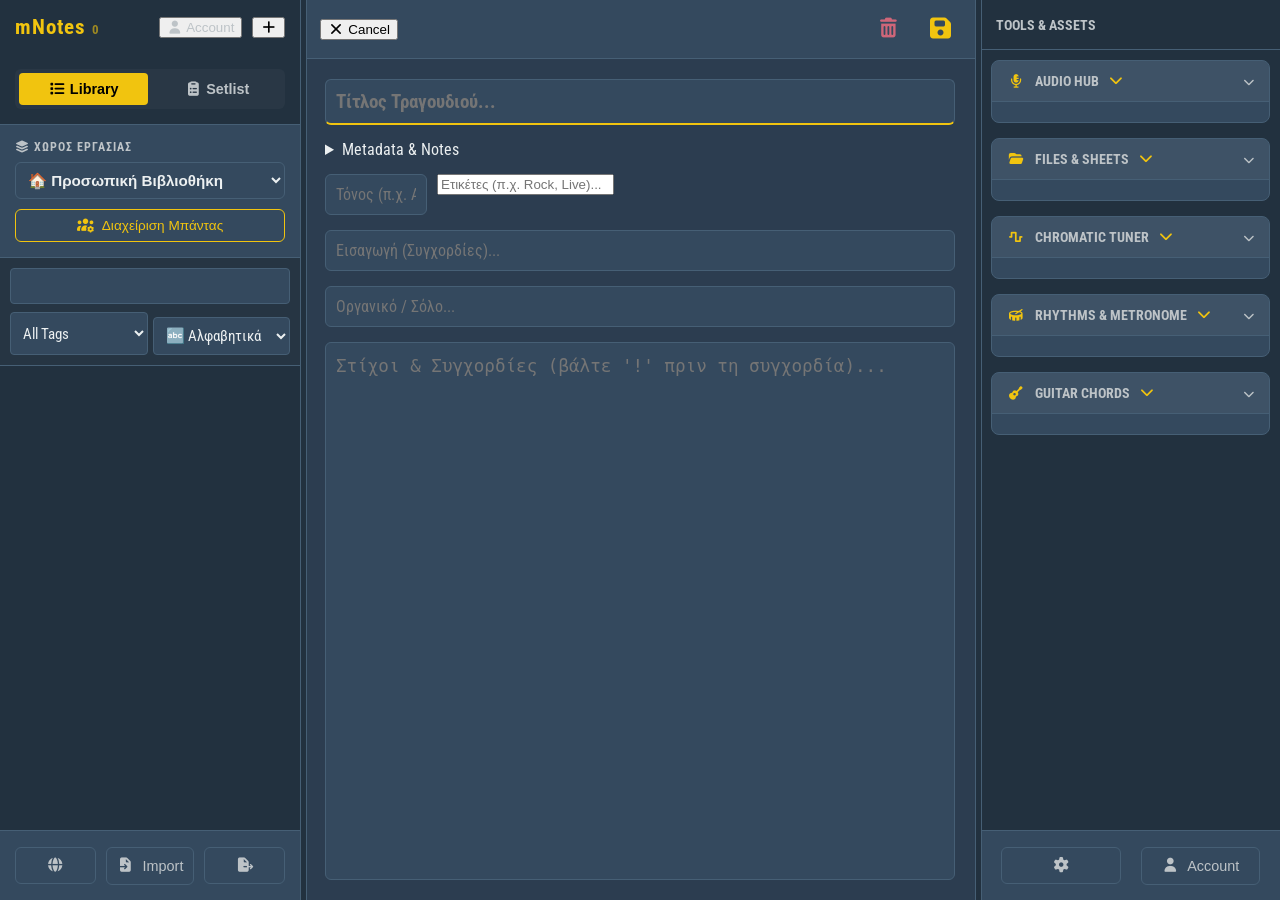
==== index.html @ 7f7377a9 "Ταυτόχρονη εγκατάσταση σε δύο συσκευές για τον έλεγχο απάτης" ====
<!DOCTYPE html>
<html lang="el">
<head>
    <meta charset="UTF-8">
    <meta name="viewport" content="width=device-width, initial-scale=1.0, maximum-scale=1.0, user-scalable=no">
    <title data-i18n="app_title">mNotes Pro</title>
    <link rel="manifest" href="manifest.json">
    <link rel="icon" type="image/png" href="icon-192.png">
    <meta name="theme-color" content="#121212">
    <link rel="stylesheet" href="fa/css/all.min.css">
    <link rel="stylesheet" href="style.css">
</head>
<body class="theme-slate"> 
      <div id="fullScreenLoader" class="loader-overlay hidden">
            <div class="loader-content">
                <img src="icon-512.png" alt="mNotes Logo" class="loader-logo">
                <div class="spinner"></div>
                <p id="loaderText" data-i18n="syncing_data">Συγχρονισμός...</p>
            </div>
        </div>
    <div class="app-container">
       
        <aside class="col-nav" id="sidebar">
            <div class="sidebar-header">
                <div style="display: flex; flex-direction: column; gap: 5px; width: 100%;">
                    <div style="display: flex; justify-content: space-between; align-items: center;">
                        <span class="logo-text">mNotes <span id="songCount" style="font-size:0.8rem; opacity:0.6;">0</span></span>
                        <div class="sidebar-actions">
                            <button id="btnAuth" onclick="document.getElementById('authModal').style.display='flex'" class="action-btn" title="Login">
                                <i class="fas fa-user"></i>
                            </button>
                            <button id="btnAddSong" onclick="createNewSong()" class="action-btn" title="Add Song / Προσθήκη">
                                <i class="fas fa-plus"></i>
                            </button>    
                        </div>
                    </div>
                    <div id="userDisplayName" style="font-size: 0.8rem; color: var(--accent); font-weight: bold; min-height: 1.2em; margin-left: 2px;"></div>
                    <div class="sidebar-tabs">
                        <button id="tab-library" class="tab-btn active" onclick="switchSidebarTab('library')" data-i18n="tab_library">
                            <i class="fas fa-list"></i> Library
                        </button>
                        <button id="tab-setlist" class="tab-btn" onclick="switchSidebarTab('setlist')" data-i18n="tab_setlist">
                            <i class="fas fa-clipboard-list"></i> Setlist
                        </button>
                    </div>
                </div>
            </div>
                <div class="sidebar-workspace" style="padding: 15px; background: var(--bg-panel); border-bottom: 1px solid var(--border-color);">
                <div style="display: flex; justify-content: space-between; align-items: center; margin-bottom: 8px;">
                    <span style="font-size: 0.75rem; color: var(--text-muted); text-transform: uppercase; letter-spacing: 1px; font-weight: bold;">
                        <i class="fas fa-layer-group"></i> Χώρος Εργασίας
                    </span>
                </div>
                
                <select id="selGroup" class="set-control" onchange="switchContext(this.value)" style="width: 100%; margin-bottom: 10px; font-weight: bold; font-size: 0.95rem; padding: 8px; border-radius: 6px;">
                    <option value="personal" data-i18n="opt_personal_lib">🏠 Προσωπική Βιβλιοθήκη</option>
                </select>
            
                <button onclick="showBandManagerModal()" id="btnBandManage" style="width: 100%; padding: 8px; background: transparent; border: 1px solid var(--accent); color: var(--accent); border-radius: 6px; cursor: pointer; font-size: 0.85rem; display: flex; align-items: center; justify-content: center; gap: 8px; transition: all 0.2s;">
                    <i class="fas fa-users-cog"></i> <span>Διαχείριση Μπάντας</span>
                </button>
            </div>
            <div id="library-controls" class="sidebar-search" style="display:flex; flex-direction:column; gap:8px;">
                
                <input id="searchInp" type="text" data-i18n="search_ph" oninput="applyFilters()" style="width: 100%;">
                
                <div style="display:flex; gap:5px;">
                    <select id="tagFilter" onchange="applyFilters()" style="flex:1;">
                        <option value="" data-i18n="opt_all_tags">All Tags</option>
                    </select>
                    <select id="sortFilter" onchange="applySortAndRender()" class="sort-select-v2" style="flex:1;">
                        <option value="alpha" data-i18n="sort_alpha">🔤 Αλφαβητικά</option>
                        <option value="created" data-i18n="sort_newest">✨ Νεότερα</option>
                        <option value="modified" data-i18n="sort_modified">✏️ Πρόσφατα</option>
                    </select>
                </div>
            </div>
            
            <div id="setlist-controls" class="sidebar-search" style="display:none; flex-direction:column; gap:10px; border-bottom: 2px solid var(--accent);">
                <div id="setlist-area">
                    <label class="small-label-v2">
                        <i class="fas fa-list"></i> <span data-i18n="lbl_active_setlist">ACTIVE SETLIST</span>
                    </label>
                    
                    <select id="selSetlistName" onchange="switchSetlist(this.value)" class="setlist-select-v2">
                        <option value="Default">Default Setlist</option>
                    </select>
            
                    <div style="display:flex; gap:5px; margin-top:5px;">
                        <button onclick="createSetlist()" class="footer-btn" data-i18n="btn_new_list_title">
                            <i class="fas fa-plus"></i>
                        </button>
                        <button id="btnRenSetlist" onclick="renameSetlist()" class="footer-btn" data-i18n="btn_rename_title">
                            <i class="fas fa-edit"></i>
                        </button> 
                        <button onclick="printSetlistPDF()" class="footer-btn" title="Εκτύπωση Λίστας (PDF)">
                            <i class="fas fa-file-pdf"></i>
                        </button>
                        <button id="btnDelSetlist" onclick="deleteSetlist()" class="footer-btn danger-v2" data-i18n="btn_delete_title">
                            <i class="fas fa-trash"></i>
                        </button>   
                    </div>
                </div>
            </div>  
            
            <ul id="songList" class="song-list"></ul>
            
            <div class="sidebar-footer">
                <button id="btnLang" onclick="toggleLanguage()" class="footer-btn small">
                    <i class="fas fa-globe"></i>
                </button>
                <button onclick="document.getElementById('importChoiceModal').style.display='flex'" class="footer-btn">
                    <i class="fas fa-file-import"></i> <span data-i18n="btn_import">Import</span>
                </button>
                <button onclick="exportJSON()" class="footer-btn icon-only" title="Export / Εξαγωγή">
                    <i class="fas fa-file-export"></i>
                </button>
                <button id="btnEmptyTrash" onclick="emptyTrashSetlist()" class="footer-btn icon-only danger" style="display: none;" title="Εκκαθάριση Κάδου / Απόσυρση">
                    <i class="fas fa-trash-alt"></i>
                </button>
            </div>
        </aside>
        
        <div class="resizer" id="dragMeLeft"></div>
        <main class="col-stage" id="mainZone">
            <div id="view-player" class="view-section active-view">
                <div class="player-header-container">
                    <h2 id="mainAppTitle" style="margin:0; font-size:1rem; opacity:0.8;"></h2>
                </div>

                <div id="stickyNotesArea" style="display:none; padding:10px 15px;">
                    <div class="sticky-note">
                        <div class="note-pin"><i class="fas fa-thumbtack"></i></div>
                        <div id="conductorNoteText" style="font-weight:bold; margin-bottom:5px; color:#222;"></div>
                        <div id="personalNoteText" style="font-style:italic; color:#444; border-top:1px dashed #666; padding-top:5px; margin-top:5px;"></div>
                    </div>
                </div>

                <div id="fixed-container" class="fixed-lyrics"></div>
                <div id="scroll-container" class="scroll-lyrics"></div>
                   <button id="floatingScrollBtn" class="floating-scroll-btn" onclick="toggleAutoScroll(event)">
                        <i class="fas fa-play" id="scrollBtnIcon"></i> <span id="scrollBtnText" data-i18n="btn_auto_scroll">Auto Scroll</span>
                    </button>
                    
                <div class="desktop-controls-area">
                    
                    <button id="btnLyrics" onclick="toggleLyricsMode()" class="round-btn">
                        <i class="fas fa-scroll"></i>
                    </button>
                    
                    <div class="control-cluster">
                        <span class="cluster-label" data-i18n="lbl_key">KEY</span>
                        <div class="stepper">
                            <button onclick="transDown()"><i class="fas fa-minus"></i></button>
                            <span id="val-t">0</span>
                            <button onclick="transUp()"><i class="fas fa-plus"></i></button>
                        </div>
                    </div>

                    <div class="control-cluster">
                        <span class="cluster-label" data-i18n="lbl_capo">CAPO</span>
                        <div class="stepper">
                            <button onclick="capoDown()"><i class="fas fa-minus"></i></button>
                            <span id="val-c">0</span>
                            <button onclick="capoUp()"><i class="fas fa-plus"></i></button>
                        </div>
                    </div>

                    <button onclick="autoCapo()" class="round-btn accent-btn">
                        <i class="fas fa-lightbulb"></i>
                    </button>
                    <button id="btnEditSong" onclick="switchToEditor()" class="round-btn">
                        <i class="fas fa-pen"></i>
                    </button>
                    <button id="btnShareBand" onclick="showTransferModal()" class="round-btn" title="Κοινοποίηση στη Μπάντα">
                     <i class="fas fa-share-square"></i>
                     </button>
                    
                </div>
            </div>
      
            <div id="view-editor" class="view-section">
                <div class="editor-toolbar">
                    <button onclick="exitEditor()" class="text-btn">
                        <i class="fas fa-times"></i> 
                        <span data-i18n="btn_cancel">Cancel</span>
                    </button>

                    <div style="display:flex; gap:15px; align-items:center;">
                        <button onclick="deleteCurrentSong()" class="icon-btn danger" title="Delete Song">
                            <i class="fas fa-trash-alt"></i>
                        </button>
                       <button id="btnSyncFromBand" onclick="syncEditorFromBand()" class="tool-btn highlight-btn" title="Sync from Band" style="display:none;">
                            <i class="fas fa-sync-alt"></i>
                        </button>
                        <button onclick="saveEdit()" class="icon-btn accent" title="Save Changes">
                            <i class="fas fa-save"></i>
                        </button>
                    </div>
                </div>

               <div class="editor-body">
                    <input id="inpTitle" class="inp title-inp" data-i18n="inp_title" oninput="autoSaveDraft()">
                    <details><summary data-i18n="sum_metadata">Metadata & Notes</summary>
                        <div class="details-content">
                            <input id="inpArtist" class="inp" data-i18n="inp_artist" placeholder="Artist">
                            <div style="display: flex; flex-direction: column; gap: 10px; margin-top: 10px;">
                                <input id="inpVideo" class="inp" data-i18n="inp_video" placeholder="YouTube Link" style="flex: 1; margin: 0;" oninput="autoSaveDraft()">
                                <div class="input-group">
                                    <label style="font-size: 0.8rem; color: var(--accent); margin-bottom: 3px; display: block;">
                                        <i class="fas fa-sticky-note"></i> Προσωπικές Σημειώσεις (Μόνο για εσάς)
                                    </label>
                                        <textarea id="inpPersonalNotes" class="inp" placeholder="Π.χ. Προσοχή στην αλλαγή..." style="width: 100%; height: 60px; resize: vertical;" oninput="autoSaveDraft()"></textarea>
                                </div>
                            </div>
                        </div>
                    </details>
                    
                    <div style="display:flex; gap:10px;">
                        <input id="inpKey" class="inp" data-i18n="inp_key" style="width:80px" oninput="autoSaveDraft()">
                        <div style="flex:1; position:relative">
                            <div class="tag-wrapper" onclick="document.getElementById('tagInput').focus()">
                                <div id="tagChips" style="display:contents;"></div>
                                <input id="tagInput" class="tag-input-area" data-i18n="inp_tags" oninput="handleTagInput(this)" onkeydown="handleTagKey(event)">
                            </div>
                            <div id="tagSuggestions" class="tag-suggestions"></div>
                            <input id="inpTags" type="hidden">
                        </div>
                    </div>
                    <input id="inpIntro" class="inp" data-i18n="inp_intro" oninput="autoSaveDraft()">
                    <input id="inpInter" class="inp" data-i18n="inp_inter" oninput="autoSaveDraft()">
                    <textarea id="inpBody" class="inp txt-area" data-i18n="inp_body" oninput="autoSaveDraft()"></textarea>
                </div>
               
            </div>
        </main>
        <div class="resizer" id="dragMeRight"></div>
        
    <aside class="col-tools" id="rhythmTools">
        <div class="sidebar-header-tools">
            <span data-i18n="title_tools" style="font-weight:bold; color:var(--text-muted); font-size:0.9rem;">TOOLS & ASSETS</span>
        </div>
                
        <div class="col-content tool-panel" style="padding: 10px; display: flex; flex-direction: column; gap: 10px; flex:1; min-height:0;">
            
            <div id="video-sidebar-container" style="display:none;">
                <details class="tool-group" id="drawerVideo" open>
                    <summary class="drawer-header">
                        <span><i class="fab fa-youtube" style="color:#ff0000;"></i> <span data-i18n="title_video">VIDEO LINK</span></span>
                        <i class="fas fa-chevron-down toggle-icon"></i>
                    </summary>
                    <div class="group-content drawer-content" style="padding:0;">
                        <div id="video-embed-box" class="video-responsive" style="position:relative; padding-bottom:56.25%; height:0; overflow:hidden; border-radius:0 0 8px 8px; background:transparent;">
                        </div>
                    </div>
                </details>
            </div>

            <details class="tool-group" id="drawerAudioHub">
                <summary class="drawer-header">
                    <span><i class="fas fa-microphone-alt" style="color:var(--accent);"></i> <span data-i18n="title_audio_hub">AUDIO HUB</span></span>
                    <i class="fas fa-chevron-down toggle-icon"></i>
                </summary>
                <div class="group-content drawer-content">
                    
                    <div style="display: grid; grid-template-columns: 1fr 1fr; gap: 10px; margin-bottom: 15px;">
                        <div style="background: rgba(255, 255, 255, 0.03); border: 1px solid var(--border-color); border-radius: 8px; padding: 12px 5px; text-align: center; display: flex; flex-direction: column; align-items: center; justify-content: center; transition: all 0.2s;">
                            <span id="recTimer" class="rec-timer" style="font-size: 0.85rem; margin-bottom: 8px; color: var(--text-muted); font-family: monospace;">00:00</span>
                            <div style="display: flex; gap: 8px;">
                                <button id="btnRecord" onclick="toggleRecording()" class="action-btn-circle" title="Record" style="background: var(--bg-main); color: #ff4757; border: 1px solid #ff4757; width: 38px; height: 38px; border-radius: 50%; cursor: pointer; transition: 0.3s; display: flex; align-items: center; justify-content: center; font-size: 1.1rem;">
                                    <i class="fas fa-circle"></i>
                                </button>
                                <button id="btnDiscardRec" onclick="discardCurrentRecording()" class="action-btn-circle" style="display:none; background: #dc3545; color: #fff; border: none; width: 38px; height: 38px; border-radius: 50%; cursor: pointer; display: flex; align-items: center; justify-content: center; font-size: 1.1rem;" title="Ακύρωση Εγγραφής">
                                    <i class="fas fa-trash-alt"></i>
                                </button>
                                <button id="btnLinkRec" onclick="uploadAndLinkCurrent()" class="action-btn-circle" style="display:none; background: #4db6ac; color: #000; border: none; width: 38px; height: 38px; border-radius: 50%; cursor: pointer; display: flex; align-items: center; justify-content: center; font-size: 1.1rem;" title="Save to Song">
                                    <i class="fas fa-cloud-upload-alt"></i>
                                </button>
                            </div>
                        </div>

                        <div onclick="openAssetManager('audio')" style="background: rgba(255, 255, 255, 0.03); border: 1px solid var(--border-color); border-radius: 8px; padding: 12px 5px; text-align: center; display: flex; flex-direction: column; align-items: center; justify-content: center; cursor: pointer; transition: background 0.2s;" onmouseover="this.style.background='rgba(255,255,255,0.08)'" onmouseout="this.style.background='rgba(255,255,255,0.03)'">
                            <i class="fas fa-folder-open" style="font-size: 1.6rem; color: var(--accent); margin-bottom: 8px;"></i>
                            <span data-i18n="btn_manage_audio" style="font-size: 0.8rem; font-weight: bold; color: var(--text-main);">Audio Library</span>
                        </div>
                    </div>

                    <div id="uploadProgressBox" style="display:none; margin-bottom: 15px;">
                        <div class="prog-bg"><div id="uploadBar" class="prog-fill"></div></div>
                        <span id="uploadText" data-i18n="msg_uploading" style="font-size:0.7rem; color:#888;">Uploading...</span>
                    </div>

                    <audio id="masterAudio"></audio>
                    
                    <div id="customPlayerUI" style="display: none; align-items: center; gap: 8px; background: var(--bg-panel, rgba(0,0,0,0.2)); border: 1px solid var(--border-color); border-radius: 8px; padding: 10px; width: 100%; box-sizing: border-box; margin-bottom: 15px; box-shadow: 0 4px 6px rgba(0,0,0,0.1);">
                        <button id="cpPlayBtn" onclick="toggleCustomPlayer()" style="background: var(--accent); color: #000; border: none; width: 35px; height: 35px; border-radius: 50%; cursor: pointer; display: flex; align-items: center; justify-content: center; font-size: 1rem; transition: 0.2s transform;">
                            <i class="fas fa-play" id="cpPlayIcon"></i>
                        </button>
                        <span id="cpCurrentTime" style="font-size: 0.75rem; color: var(--text-main); font-family: monospace; min-width: 35px;">0:00</span>
                        <input type="range" id="cpSeekbar" value="0" max="100" oninput="seekCustomPlayer(this.value)" style="flex: 1; accent-color: var(--accent); height: 4px; cursor: pointer;">
                        <span id="cpDuration" style="font-size: 0.75rem; color: var(--text-muted); font-family: monospace; min-width: 35px;">0:00</span>
                    </div>
                    
                    <div id="audio-tools-panel" style="display:none; margin-bottom:15px; padding: 10px; background: rgba(0,0,0,0.1); border-radius: 8px; border: 1px solid var(--border-color);">
                        <div style="font-size: 0.8rem; font-weight: bold; margin-bottom: 10px; color: var(--text-muted);">
                            <i class="fas fa-sliders-h"></i> <span data-i18n="lbl_audio_tools">AUDIO TOOLS</span>
                        </div>

                        <div style="display: flex; align-items: center; justify-content: space-between; margin-bottom: 12px;">
                            <span style="font-size: 0.85rem;" data-i18n="lbl_pitch">Pitch:</span>
                            <div style="display: flex; gap: 8px; align-items: center;">
                                <button id="btnAudioPitchDown" class="play-mini-btn" style="width: 28px; height: 28px; padding: 0;">-</button>
                                <span id="audioPitchDisplay" style="width: 24px; text-align: center; font-weight: bold; font-size: 0.9rem;">0</span>
                                <button id="btnAudioPitchUp" class="play-mini-btn" style="width: 28px; height: 28px; padding: 0;">+</button>
                            </div>
                            <button id="btnAudioPitchReset" class="add-mini-btn" style="padding: 2px 8px; font-size: 0.75rem;" data-i18n="btn_reset">Reset</button>
                        </div>

                        <button id="btnDetectKey" class="add-mini-btn" style="width: 100%; justify-content: center; background-color: rgba(40, 167, 69, 0.15); border-color: rgba(40, 167, 69, 0.4);">
                            <i class="fas fa-magic"></i> <span data-i18n="btn_detect_key">Detect Key</span>
                        </button>
                        <div id="keyDetectResult" style="display: none; text-align: center; font-weight: bold; margin-top: 8px; font-size: 1.1rem; color: #28a745;">
                        </div>
                    </div>

                    <div class="audio-list-container" style="background: rgba(0,0,0,0.15); border: 1px solid rgba(255,255,255,0.05); border-radius: 8px; padding: 10px;">
                        <label class="list-label" data-i18n="lbl_tracks" style="font-size: 0.75rem; color: var(--text-muted); margin-bottom: 8px; display: block; letter-spacing: 1px;">TRACKS:</label>
                        <div id="sideRecList" class="compact-list">
                            <div class="empty-state" data-i18n="msg_no_recordings" style="text-align: center; color: #666; font-size: 0.85rem; padding: 10px 0; font-style: italic;">No recordings yet</div> 
                        </div>
                    </div>
                </div>
            </details>

            <details class="tool-group" id="drawerFiles">
                <summary class="drawer-header">
                    <span><i class="fas fa-folder-open" style="color:var(--accent);"></i> <span data-i18n="sum_files">FILES & SHEETS</span></span>
                    <i class="fas fa-chevron-down toggle-icon"></i>
                </summary>
                <div class="group-content drawer-content">
                    <div id="list-sheets" class="file-list compact" style="margin-bottom: 10px;">
                        <div class="empty-state" data-i18n="msg_no_attachments">No attachments</div>
                    </div>
                    <button class="add-mini-btn" onclick="openAssetManager('document')" style="width: 100%; justify-content: center; padding: 8px;">
                        <i class="fas fa-folder-open"></i> <span data-i18n="btn_manage_files">Files Library</span>
                    </button>
                </div>
            </details>
                
            <details class="tool-group" id="drawerTuner">
                <summary class="drawer-header">
                    <span><i class="fas fa-wave-square" style="color:var(--accent);"></i> <span data-i18n="sum_tuner">CHROMATIC TUNER</span></span>
                    <i class="fas fa-chevron-down toggle-icon"></i>
                </summary>
                <div class="group-content drawer-content">
                    <div style="background: var(--bg-panel); padding: 15px; border-radius: 8px; border: 1px solid var(--border-color); text-align: center;">
                        <div style="margin-bottom: 20px;">
                            <select id="tunerInstrument" onchange="ChromaticTuner.setInstrument(this.value)" style="width: 100%; padding: 8px; border-radius: 6px; background: rgba(0,0,0,0.2); color: var(--text-main); border: 1px solid var(--border-color); font-size: 0.85rem; text-align: center; cursor: pointer;">
                                <option value="chromatic">🎛️ Χρωματικό (Όλες οι συχνότητες)</option>
                                <option value="guitar">🎸 Κιθάρα (70Hz - 1200Hz)</option>
                                <option value="bass">🎸 Μπάσο (30Hz - 500Hz)</option>
                                <option value="bouzouki">🪕 Μπουζούκι (120Hz - 1500Hz)</option>
                                <option value="lyra">🎻 Κρητική Λύρα (180Hz - 1500Hz)</option>
                                <option value="violin">🎻 Βιολί (180Hz - 3500Hz)</option>
                                <option value="mandolin">🪕 Μαντολίνο (180Hz - 1500Hz)</option>
                                <option value="oud">🪕 Ούτι (50Hz - 800Hz)</option>
                            </select>
                        </div>
                        <div style="margin-bottom: 10px;">
                            <div id="tunerNote" style="font-size: 3.8rem; font-weight: 900; line-height: 1; color: var(--text-muted);">-</div>
                            <div id="tunerHz" style="font-size: 1.1rem; font-weight: bold; font-family: monospace; color: var(--text-muted); margin-top: 5px;">0.0 Hz</div>
                        </div>
            
                        <div style="position: relative; height: 20px; background: rgba(0,0,0,0.25); border-radius: 10px; margin: 15px 0; overflow: hidden; border: 1px solid var(--border-color);">
                            <div style="position: absolute; left: 50%; top: 0; bottom: 0; width: 2px; background: var(--text-main); z-index: 2; opacity: 0.6;"></div>
                            <div id="tunerIndicator" style="height: 100%; width: 0%; background: #888; transition: width 0.08s ease-out, background-color 0.2s;"></div>
                        </div>
            
                        <div id="tunerStatus" style="font-size: 0.8rem; font-weight: bold; color: var(--text-muted); margin-bottom: 15px;">Ανενεργό</div>
            
                        <button id="btnToggleTuner" onclick="ChromaticTuner.toggle()" class="action-btn-circle" style="background: var(--bg-main); color: var(--accent); border: 2px solid var(--accent); width: 50px; height: 50px; border-radius: 50%; cursor: pointer; display: inline-flex; align-items: center; justify-content: center; font-size: 1.3rem;">
                            <i class="fas fa-power-off"></i>
                        </button>
                    </div>
                </div>
            </details>    
                
            <details class="tool-group" id="drawerRhythms">
                <summary class="drawer-header">
                    <span><i class="fas fa-drum"></i> <span data-i18n="sum_rhythms">RHYTHMS & METRONOME</span></span>
                    <i class="fas fa-chevron-down toggle-icon"></i>
                </summary>
                <div class="group-content drawer-content">
                    <div style="display: flex; align-items: center; justify-content: center; margin-bottom: 20px; gap: 20px; padding-top: 5px;">
                        <button id="btnPlayRhythm" onclick="toggleMasterRhythm()" class="action-btn-circle" style="width: 60px; height: 60px; border-radius: 50%; display: flex; align-items: center; justify-content: center; font-size: 1.5rem; background: var(--accent); color: #000; border: none; box-shadow: 0 4px 10px rgba(0,0,0,0.3); cursor: pointer; transition: 0.2s transform;">
                            <i class="fas fa-play" id="iconPlayRhythm"></i>
                        </button>
                        <div class="bpm-display" style="text-align: center;">
                            <span id="dispBpm" style="font-size: 2.2rem; font-weight: bold; color: var(--text-main);">100</span> 
                            <span style="font-size:0.85rem; color: var(--text-muted); font-weight: bold; display: block; margin-top: -5px;" data-i18n="lbl_bpm">BPM</span>
                        </div>
                    </div>
            
                    <div class="bpm-row" style="background: rgba(0,0,0,0.2); padding: 15px; border-radius: 8px; margin-bottom: 15px; border: 1px solid var(--border-color); display: flex; flex-direction: column; gap: 15px;">
                        <div style="display: flex; flex-direction: column; gap: 5px;">
                            <div style="display: flex; justify-content: space-between; font-size: 0.8rem; color: var(--text-muted);">
                                <span><i class="fas fa-tachometer-alt"></i> Ταχύτητα</span>
                            </div>
                            <input type="range" id="rngBpm" min="40" max="250" value="100" class="compact-range" style="width: 100%; accent-color: var(--accent);" oninput="changeRhythmBpm(this.value)">
                        </div>
            
                        <div style="display: flex; flex-direction: column; gap: 5px;">
                            <div style="display: flex; justify-content: space-between; font-size: 0.8rem; color: var(--text-muted);">
                                <span><i class="fas fa-volume-up"></i> Ένταση</span>
                            </div>
                            <input type="range" id="rngVolume" min="0" max="100" value="80" class="compact-range" style="width: 100%; accent-color: #4db6ac;" oninput="changeRhythmVolume(this.value)">
                        </div>
            
                        <div style="display: flex; flex-direction: column; gap: 5px; padding-top: 10px; border-top: 1px solid rgba(255,255,255,0.05);">
                            <div style="display: flex; justify-content: space-between; font-size: 0.8rem; color: var(--text-muted);">
                                <span><i class="fas fa-wave-square"></i> Συχνότητα Tick</span>
                            </div>
                            <input type="range" id="rngPitch" min="400" max="1500" value="800" class="compact-range" style="width: 100%; height: 3px; accent-color: #888;" oninput="BasicMetronome.setPitch(this.value)" title="Ρύθμιση Συχνότητας (Pitch)">
                        </div>
                    </div>
            
                    <div id="activeRhythmBox" style="position: relative; background: rgba(255,255,255,0.03); border: 1px dashed var(--border-color); border-radius: 6px; padding: 10px; text-align: center; margin-bottom: 12px;">
                        <button onclick="clearActiveRhythm()" style="position: absolute; top: 5px; right: 8px; background: transparent; border: none; color: #ff4757; font-size: 1.1rem; cursor: pointer; transition: 0.2s;" title="Επιστροφή σε Μετρονόμο">
                            <i class="fas fa-times-circle"></i>
                        </button>
                        <span style="color: var(--text-muted); display: block; font-size: 0.75rem; margin-bottom: 4px; text-transform: uppercase; letter-spacing: 1px;">Ενεργος Ρυθμος:</span>
                        <span id="seq-current-name" style="font-weight: bold; color: var(--text-main); font-size: 0.95rem;">Απλός Μετρονόμος (Tick)</span>
                    </div>
                    
                    <div id="list-rhythms" class="file-list compact" style="margin-bottom: 15px;"></div>
                    
                    <button onclick="openAssetManager('rhythm')" class="add-mini-btn" style="width: 100%; justify-content: center; padding: 10px; font-size: 0.85rem; margin-bottom: 10px; background: rgba(0,0,0,0.2); border: 1px solid var(--accent);">
                        <i class="fas fa-drum" style="color: var(--accent);"></i> 
                        <span data-i18n="btn_manage_rhythms" style="margin-left: 8px;">Rhythms Library (.mnr)</span>
                    </button>
            
                    <button onclick="openMStudio()" style="width: 100%; padding: 12px; margin-bottom: 5px; font-size: 1.05rem; font-weight: bold; background: var(--bg-panel); color: var(--text-main); border: 2px solid var(--accent); border-radius: 8px; box-shadow: 0 4px 15px rgba(0,0,0,0.2); cursor: pointer; transition: 0.2s transform; display: flex; align-items: center; justify-content: center; gap: 8px;">
                        <i class="fas fa-sliders-h" style="color: var(--accent);"></i> 
                        <span>mStudio</span> 
                        <i class="fas fa-lock" id="lockStudioIcon" style="font-size: 0.8rem; color: var(--text-muted);"></i>
                    </button>
                </div>
            </details>
                            
            <details class="tool-group" id="drawerChords">
                <summary class="drawer-header">
                    <span><i class="fas fa-guitar"></i> <span data-i18n="lbl_show_chords">GUITAR CHORDS</span></span>
                    <i class="fas fa-chevron-down toggle-icon"></i>
                </summary>
                <div class="group-content drawer-content">
                    <div id="chord-charts-container" style="display: flex; flex-wrap: wrap; gap: 15px; justify-content: center; padding-top:10px;">
                        <div class="empty-state" data-i18n="msg_no_chords">Δεν βρέθηκαν συγχορδίες...</div>
                    </div>
                </div>
            </details> 

        </div>

        <div class="tools-footer">
            <button class="footer-btn" onclick="openSettings()" title="Settings">
                <i class="fas fa-cog"></i>
            </button>
            <button id="btnAuthBottom" class="footer-btn" onclick="document.getElementById('authModal').style.display='flex'">
                <i class="fas fa-user"></i> <span data-i18n="btn_account">Account</span> 
            </button>
        </div>
    </aside>

    <div id="importChoiceModal" class="modal" style="display:none;">
        <div class="modal-content">
            <h3 data-i18n="title_import">Import Song</h3>
            <button onclick="selectImport('url')" class="modal-btn">
                <i class="fas fa-link"></i> <span data-i18n="btn_import_url">From URL</span>
            </button>
            <button onclick="selectImport('file')" class="modal-btn">
                <i class="fas fa-file-upload"></i> <span data-i18n="btn_import_file">From File</span>
            </button>
            <button onclick="document.getElementById('importChoiceModal').style.display='none'" class="modal-btn cancel" data-i18n="btn_cancel">Cancel</button>
        </div>
    </div>
    <div id="assetManagerModal" class="modal" style="display:none;">
    <div class="modal-content" style="max-width: 500px; width: 95%;">
            <div style="display:flex; justify-content:space-between; align-items:center; margin-bottom:15px;">
                <h3 style="margin:0;"><i class="fas fa-photo-video"></i> <span data-i18n="title_media_library">My Media Library</span></h3>
                <button onclick="closeAssetManager()" class="text-btn"><i class="fas fa-times"></i></button>
            </div>
            
            <div id="vaultStatusMessage"></div>
    
            <div id="assetUploadSection" style="margin-bottom: 15px; text-align: center;">
                <input type="file" id="inpGlobalUpload" style="display:none;" accept=".mp3, .wav, .m4a, .webm, audio/mpeg, audio/wav, audio/mp4, audio/webm, .pdf, application/pdf, .png, .jpg, .jpeg, image/png, image/jpeg, .mnr, .mnrythm, .nmr" onchange="handleGlobalUpload(this)">
                <button onclick="document.getElementById('inpGlobalUpload').click()" class="highlight-btn" style="width:100%; padding:10px; font-size:1rem;">
                    <i class="fas fa-cloud-upload-alt"></i> <span data-i18n="btn_upload_new">Upload New File</span>
                </button>
            </div>
            
            <label class="list-label" data-i18n="lbl_my_files">MY UPLOADED FILES:</label>
            <div class="asset-list-container" style="max-height: 250px; overflow-y: auto; border: 1px solid var(--border-color); border-radius: 8px; padding: 10px; background: rgba(0,0,0,0.05);">
                <div id="assetManagerList" class="compact-list"></div>
            </div>
            
            <input type="hidden" id="assetManagerCurrentType" value="audio">
        </div>
    </div>

    
    <div id="settingsModal" class="modal" style="display:none;">
    <div class="modal-content settings-content">
        <h3 data-i18n="title_settings" style="margin-top: 0; margin-bottom: 20px; border-bottom: 2px solid var(--accent); padding-bottom: 10px;">Settings</h3>

        <div class="settings-group">
            <h4 style="color: var(--accent); margin-bottom: 15px; text-transform: uppercase; font-size: 0.85em; opacity: 0.9;">Γενικά & Εμφάνιση</h4>
            
            <label style="display: flex; justify-content: space-between; align-items: center; margin-bottom: 10px;">
                <span data-i18n="lbl_theme">Theme:</span> 
                <select id="setTheme" class="set-control" onchange="applyTheme()">
                    <option value="theme-dark">Deep Night</option>
                    <option value="theme-slate">Slate Gray</option>
                    <option value="theme-light">Paper Light</option>
                </select>
            </label>
        
            <label class="setting-checkbox-label" style="display: flex; align-items: center; gap: 8px; margin-bottom: 10px; cursor: pointer;">
                <input type="checkbox" id="setDisableSplit">
                <span data-i18n="opt_disable_split">Ενιαία προβολή κειμένου (Όχι Split)</span>
            </label>

            <label class="setting-checkbox-label" style="display: flex; align-items: center; gap: 8px; margin-bottom: 10px; cursor: pointer;">
                <input type="checkbox" id="setWakeLock"> 
                <span data-i18n="lbl_keep_screen">Keep Screen On</span>
            </label>
            
            <label style="display: flex; justify-content: space-between; align-items: center; margin-bottom: 10px;">
                <span>Συχνότητα Αναφοράς (A4):</span> 
                <div style="display: flex; align-items: center; gap: 5px;">
                    <input type="number" id="setRefFreq" value="440" min="415" max="465" class="inp" style="width: 65px; text-align: center; padding: 4px;">
                    <span style="font-size: 0.8rem; color: var(--text-muted);">Hz</span>
                </div>
            </label>

        </div>

        <div class="settings-group" style="margin-top: 20px; border-top: 1px solid rgba(150,150,150,0.2); padding-top: 15px;">
            <h4 style="color: var(--accent); margin-bottom: 15px; text-transform: uppercase; font-size: 0.85em; opacity: 0.9;" data-i18n="lbl_chord_appearance">Σκηνή & Συγχορδίες</h4>
            
            <label style="display: flex; justify-content: space-between; align-items: center; margin-bottom: 10px;">
                <span data-i18n="lbl_chord_size">Μέγεθος:</span> 
                <input type="range" id="setChordSize" min="0.5" max="2" step="0.1" value="1" style="width: 50%;">
            </label>
            
            <label style="display: flex; justify-content: space-between; align-items: center; margin-bottom: 10px;">
                <span data-i18n="lbl_chord_dist">Απόσταση (Ύψος):</span> 
                <input type="range" id="setChordDist" min="-10" max="20" step="1" value="0" style="width: 50%;">
            </label>

            <label class="setting-checkbox-label" style="display: flex; align-items: center; gap: 8px; margin-bottom: 10px; cursor: pointer;">
                <input type="checkbox" id="setShowChords" checked onchange="GuitarChordsUI.toggleVisibility(this.checked)"> 
                <span data-i18n="lbl_show_chords">🎸 Εμφάνιση Συγχορδιών (Κιθάρα)</span>
            </label>

            <label class="setting-checkbox-label" style="display: flex; align-items: center; gap: 8px; margin-bottom: 10px; cursor: pointer;">
                <input type="checkbox" id="setOnlySharps">
                <span data-i18n="opt_only_sharps">Χρήση μόνο διέσεων (Sharps)</span>
            </label>

            <label style="display: flex; justify-content: space-between; align-items: center; margin-bottom: 10px;">
                <span data-i18n="lbl_max_capo">Max Capo:</span> 
                <input type="number" id="setMaxCapo" value="12" class="inp" style="width: 60px; padding: 4px; text-align: center;">
            </label>

            <label class="setting-checkbox-label" style="display: flex; align-items: center; gap: 8px; margin-bottom: 10px; cursor: pointer;">
                <input type="checkbox" id="chkAutoSaveCapo">
                <span style="color: var(--accent);">Απομνημόνευση Capo (Auto-Save)</span>
            </label>
            
        </div>
        

        <div class="settings-group" style="margin-top: 20px; border-top: 1px solid rgba(150,150,150,0.2); padding-top: 15px;">
            <h4 style="color: var(--accent); margin-bottom: 15px; text-transform: uppercase; font-size: 0.85em; opacity: 0.9;">Auto-Scroll</h4>

            <label class="setting-checkbox-label" style="display: flex; align-items: center; gap: 8px; margin-bottom: 10px; cursor: pointer;">
                <input type="checkbox" id="setShowScrollBtn" checked>
                <span data-i18n="opt_show_scroll">Εμφάνιση κουμπιού Scroll</span>
            </label>   
            
            <div style="margin-bottom: 10px;">
                <span data-i18n="lbl_scroll_speed" style="display: block; margin-bottom: 5px;">Ταχύτητα (Speed):</span>
                <input type="range" id="setScrollSpeed" min="10" max="200" style="width: 100%;">
            </div>
        </div>

        <div class="settings-group" style="margin-top: 20px; border-top: 1px solid rgba(150,150,150,0.2); padding-top: 15px;">
            <h4 style="color: var(--accent); margin-bottom: 15px; text-transform: uppercase; font-size: 0.85em; opacity: 0.9;">Εκτύπωση & Εξαγωγή</h4>
            
            <label class="setting-checkbox-label" style="display: flex; align-items: center; gap: 8px; margin-bottom: 10px; cursor: pointer;">
                <input type="checkbox" id="setPrintLyricsOnly">
                <span data-i18n="opt_print_lyrics">Εκτύπωση μόνο στίχων (PDF)</span>
            </label>
            <div class="setting-row">
                <label for="pdfTableOfContents">Πίνακας Περιεχομένων στην Εκτύπωση</label>
                <input type="checkbox" id="pdfTableOfContents" checked>
            </div>
            <div class="setting-row">
                <label for="pdfPageNumbers">Αρίθμηση Σελίδων στην Εκτύπωση</label>
                <input type="checkbox" id="pdfPageNumbers" checked>
            </div>
        </div>
        
        <div style="margin-top:25px; text-align:center;">
              <button onclick="redeemGiftCode()" class="modal-btn" style="width:100%; padding: 10px; background:var(--bg-panel); border:1px dashed var(--accent); color:var(--accent); cursor: pointer; border-radius: 6px;">
                  <i class="fas fa-gift"></i> Έχετε Κωδικό Δώρου;
              </button>
        </div>
        
        <div style="margin-top:20px; display:flex; gap:10px;">
            <button onclick="saveSettings()" class="modal-btn accent" data-i18n="btn_save" style="flex: 1; padding: 12px; font-weight: bold;">Save</button>
            <button onclick="document.getElementById('settingsModal').style.display='none'" class="modal-btn cancel" data-i18n="btn_cancel" style="flex: 1; padding: 12px;">Cancel</button>
        </div>  
        <div id="appVersionDisplay" style="text-align:center; margin-top:15px; font-size:0.7rem; color:var(--text-muted); font-family:monospace; letter-spacing:1px;">
            Ανάγνωση έκδοσης...
        </div>
    </div>
</div>

  <input type="file" id="hiddenFileInput" style="display:none;" accept=".json, .mnote, .mnotes" onchange="processFileDirectly(this)" style="display: none;" >
    
     <div id="authModal" class="modal-overlay" style="display:none;">
        <div class="modal-box">
            <h3 data-i18n="title_login" style="margin-bottom: 10px;"><i class="fas fa-sign-in-alt"></i> Login / Sign Up</h3>
            
            <div style="background: rgba(255, 193, 7, 0.1); border: 1px solid #ffc107; color: #ffbc00; padding: 10px; border-radius: 8px; font-size: 0.85rem; margin-bottom: 15px; text-align: center; line-height: 1.4;">
                <i class="fas fa-gift"></i> <b>EARLY ACCESS</b><br>
                Η εφαρμογή είναι σε περίοδο Early Access. Τα Premium πακέτα ξεκλειδώνονται προς το παρόν <b>μόνο με Κωδικούς Δώρου</b>.
            </div>
            
            <p id="authMsg" style="font-size: 0.95rem; color: #ccc; margin-bottom: 20px; line-height: 1.5; text-align: center;">
                Δημιουργήστε έναν <b>ΔΩΡΕΑΝ</b> λογαριασμό για να ξεκλειδώσετε απεριόριστα τραγούδια, να ενεργοποιήσετε το Backup Cloud και να μη χάσετε ποτέ τη δουλειά σας!
            </p>
            
            <button onclick="loginWithGoogle()" class="google-btn">
                <img src="https://www.svgrepo.com/show/475656/google-color.svg" width="25"> 
                <span data-i18n="btn_google_login">Σύνδεση με Google</span>
            </button>
            
            <div class="auth-sep"><div class="sep-line"></div><span data-i18n="lbl_or_email">Ή ΜΕ EMAIL</span><div class="sep-line"></div></div>
            
            <input type="email" id="authEmail" class="inp" data-i18n="ph_email" placeholder="Email">
            <input type="password" id="authPass" class="inp" data-i18n="ph_password" placeholder="Κωδικός / Password">
            
            <div style="text-align: right; margin-bottom: 15px; padding-right: 5px;">
                <a href="#" onclick="sendPasswordReset()" style="color: var(--accent); font-size: 0.85rem; text-decoration: none;" data-i18n="btn_forgot_pass">Ξεχάσατε τον κωδικό;</a>
            </div>
    
            <button onclick="doLogin()" class="modal-btn accent" data-i18n="btn_login" style="margin-bottom: 10px; justify-content: center;"><i class="fas fa-sign-in-alt"></i> Είσοδος (Login)</button>
            <button onclick="doSignUp()" class="modal-btn" data-i18n="btn_signup" style="margin-bottom: 10px; justify-content: center; background: transparent; border: 1px solid var(--accent); color: var(--accent);"><i class="fas fa-user-plus"></i> Εγγραφή (Sign Up)</button>
            <button onclick="document.getElementById('authModal').style.display='none'" class="text-btn" data-i18n="btn_close" style="width: 100%; justify-content: center; color: #888;">Κλείσιμο</button>
            
            <div id="authStatus" style="color: var(--danger); font-size: 0.85rem; text-align: center; margin-top: 10px;"></div>
        </div>
    </div>

    <div id="resetPasswordModal" class="modal-overlay" style="display:none;">
        <div class="modal-box">
             <h3 data-i18n="title_new_password"><i class="fas fa-key"></i> New Password</h3>
             
             <p style="font-size: 0.9rem; color: var(--text-muted); text-align: center; margin-bottom: 15px;" data-i18n="desc_new_password">Enter your new password below.</p>
             
             <input type="password" id="newAuthPass" class="inp" data-i18n="ph_new_password" placeholder="New Password (min 6)">
             
             <button onclick="updateNewPassword()" class="modal-btn accent" data-i18n="btn_save_password"><i class="fas fa-save"></i> Save</button>
             <div id="resetMsg" class="auth-error-msg" style="margin-top:10px;"></div>
        </div>
    </div>

<div id="accountModal" class="modal-overlay" style="display:none; z-index: 3000;">
    <div class="modal-box" style="text-align: center; max-width: 350px;">
            <div style="font-size: 3.5rem; color: var(--accent); margin-bottom: 10px;">
                <i class="fas fa-user-circle"></i>
            </div>
            
            <h3 style="margin-top: 0; margin-bottom: 5px;" id="accUserEmail">user@email.com</h3>
            
            <div id="accUserTier" style="font-size: 0.9rem; font-weight: bold; color: #ffbc00; margin-bottom: 15px;"></div>
            
            <div style="background: var(--bg-panel); border: 1px solid var(--border-color); border-radius: 8px; padding: 15px; text-align: left; margin-bottom: 20px;">
                <p style="margin: 0 0 12px 0; font-size: 0.9rem; color: var(--text-muted); display: flex; justify-content: space-between;">
                    <span><i class="fas fa-sync-alt"></i> Cloud Sync:</span> 
                    <b id="accSyncStatus" style="color: #4db6ac;">Ενεργό</b>
                </p>
                <p style="margin: 0 0 15px 0; font-size: 0.9rem; color: var(--text-muted); display: flex; justify-content: space-between;">
                    <span><i class="fas fa-music"></i> Προσωπικά Τραγούδια:</span> 
                    <b id="accSongCount" style="color: var(--text-main);">0</b>
                </p>

                <div style="border-top: 1px dashed var(--border-color); padding-top: 15px;">
                    <p style="margin: 0 0 8px 0; font-size: 0.9rem; color: var(--text-muted); display: flex; justify-content: space-between;">
                        <span><i class="fas fa-hdd"></i> Αποθηκευτικός Χώρος:</span> 
                        <b id="storageText" style="color: var(--text-main);">Υπολογισμός...</b>
                    </p>
                    <div style="width: 100%; background: #333; height: 8px; border-radius: 4px; overflow: hidden;">
                        <div id="storageBar" style="height: 100%; width: 0%; background: var(--accent); transition: width 0.4s ease, background 0.4s ease;"></div>
                    </div>
                </div>
            </div>

            <button onclick="document.getElementById('accountModal').style.display='none'; document.getElementById('pricingModal').style.display='flex';" class="modal-btn accent" style="width: 100%; margin-bottom: 12px; font-weight: bold;">
                <i class="fas fa-arrow-up"></i> Αναβάθμιση / Πακέτα
            </button>
            <button onclick="doLogout(); document.getElementById('accountModal').style.display='none';" class="modal-btn" style="width: 100%; background: rgba(220,53,69,0.1); border: 1px solid #dc3545; color: #dc3545; margin-bottom: 12px;">
                <i class="fas fa-sign-out-alt"></i> Αποσύνδεση
            </button>
            <button onclick="document.getElementById('accountModal').style.display='none'" class="modal-btn cancel" style="width: 100%;">
                Κλείσιμο
            </button>
     </div>
</div>
        
    <div id="drawerHandle" onclick="toggleRightDrawer()"><i class="fas fa-bars"></i></div>

    <aside id="rightDrawer" class="right-drawer">
        <div class="drawer-header">
            <span style="font-weight:bold; color:var(--accent);" data-i18n="title_menu">MENU</span>
            <button onclick="toggleRightDrawer()" class="drawer-close"><i class="fas fa-times"></i></button>
        </div>
        
        <div class="drawer-section">
            <label data-i18n="lbl_navigation">NAVIGATION</label>
            <button class="drawer-btn active" onclick="switchDrawerTab('library')">
                <i class="fas fa-list"></i> <span data-i18n="tab_library">Library</span>
            </button>
            <button class="drawer-btn" onclick="switchDrawerTab('stage')">
                <i class="fas fa-microphone-alt"></i> <span data-i18n="mob_stage">Stage</span>
            </button>
            <button class="drawer-btn" onclick="switchDrawerTab('tools')">
                <i class="fas fa-drum"></i> <span data-i18n="mob_rhythm">Rhythm & Tools</span>
            </button>
        </div>

        <div id="drawer-player-controls" class="drawer-section" style="display:none;">
            <label data-i18n="lbl_controls">CONTROLS</label>
            <button class="drawer-btn" onclick="toggleLyricsMode()">
                <i class="fas fa-scroll"></i> <span data-i18n="btn_lyrics_mode">Lyrics Mode</span>
            </button>
            
            <div class="drawer-row">
                <span data-i18n="lbl_transpose">Transpose:</span>
                <div class="stepper">
                    <button onclick="transDown()"><i class="fas fa-minus"></i></button>
                    <span id="drawer-val-t">0</span>
                    <button onclick="transUp()"><i class="fas fa-plus"></i></button>
                </div>
            </div>
            
            <div class="drawer-row">
                <span data-i18n="lbl_capo_simple">Capo:</span>
                <div class="stepper">
                    <button onclick="capoDown()"><i class="fas fa-minus"></i></button>
                    <span id="drawer-val-c">0</span>
                    <button onclick="capoUp()"><i class="fas fa-plus"></i></button>
                </div>
            </div>
            
            <button class="drawer-btn" onclick="autoCapo()">
                <i class="fas fa-lightbulb"></i> <span data-i18n="btn_smart_capo">Smart Capo</span>
            </button>
            <button class="drawer-btn" onclick="switchToEditor()">
                <i class="fas fa-pen"></i> <span data-i18n="btn_edit_song">Edit Song</span>
            </button>
        </div>

        <div class="drawer-section" style="margin-top:auto; border-top:1px solid #333; padding-top:10px;">
            <button class="drawer-btn" onclick="openSettings()">
                <i class="fas fa-cog"></i> <span data-i18n="title_settings">Settings</span>
            </button>
            <button id="btnAuthDrawer" class="drawer-btn" onclick="document.getElementById('authModal').style.display='flex'">
                <i class="fas fa-user"></i> <span data-i18n="btn_account">Account</span>
            </button>
        </div>
    </aside>

    <div id="mediaOverlay" class="media-overlay" style="display:none;" onclick="closeMediaOverlay()">
        <button class="close-overlay-btn" onclick="closeMediaOverlay()">&times;</button>
        <div class="overlay-content" onclick="event.stopPropagation()">
            <h3 id="overlayTitle">Document View</h3>
            <div id="overlayBody"></div>
        </div>
    </div>
    <div id="rhythmLoadModal" class="modal" style="display:none; z-index:2500 !important;">
        <div class="modal-content" style="max-width: 450px;">
            <h3 data-i18n="title_load_rhythm">Load Rhythm</h3>
            
            <div style="display:flex; gap:5px; margin-bottom:15px; border-bottom:1px solid var(--border-color); padding-bottom:10px;">
                <button id="tabRhythmSystem" class="modal-btn active" onclick="loadRhythmTab('presets')" style="flex:1; padding:8px; font-size:0.85rem;">
                    <i class="fas fa-server"></i> <span data-i18n="tab_sys">System</span>
                </button>
                <button id="tabRhythmPersonal" class="modal-btn" onclick="loadRhythmTab('personal')" style="flex:1; padding:8px; font-size:0.85rem;">
                    <i class="fas fa-cloud"></i> <span data-i18n="tab_cloud">My Cloud</span>
                </button>
                <button id="tabRhythmBand" class="modal-btn" onclick="loadRhythmTab('band')" style="flex:1; padding:8px; font-size:0.85rem; display:none;">
                    <i class="fas fa-users"></i> <span data-i18n="tab_band">Band</span>
                </button>
            </div>

            <input id="searchRhythm" class="inp" data-i18n="ph_search_rhythm" oninput="AudioEngine.searchRhythms()" placeholder="Αναζήτηση..." style="margin-bottom:10px;">
            
            <div id="rhythmResults" class="rhythm-results-box" style="min-height:250px; max-height:400px; overflow-y:auto; border:1px solid var(--border-color); border-radius:6px; padding:10px; margin-bottom:15px; background:var(--bg-main);">
            </div>
            
            <button onclick="document.getElementById('rhythmLoadModal').style.display='none'" class="modal-btn cancel" style="width:100%;">
                <i class="fas fa-times"></i> <span data-i18n="btn_close">Close</span>
            </button>
        </div>
    </div>

    <div id="rhythmSaveModal" class="modal" style="display:none; z-index:2500 !important; ">
        <div class="modal-content">
            <h3 data-i18n="title_save_rhythm">Save Rhythm</h3>
            <input id="saveRhythmName" class="inp" data-i18n="ph_rhythm_name">
            <input id="saveRhythmTags" class="inp" data-i18n="ph_rhythm_tags">
            <div style="margin-top:15px; display:flex; gap:10px;">
                <button onclick="AudioEngine.saveRhythm()" class="modal-btn accent">
                    <i class="fas fa-save"></i> <span data-i18n="btn_save">Save</span>
                </button>
                <button onclick="document.getElementById('rhythmSaveModal').style.display='none'" class="modal-btn cancel">
                    <i class="fas fa-times"></i> <span data-i18n="btn_cancel">Cancel</span>
                </button>
            </div>
        </div>
    </div>

  <div id="pricingModal" class="modal" style="display:none;">
    <div class="modal-content pricing-content" style="max-width: 1200px !important;">
        <button onclick="document.getElementById('pricingModal').style.display='none'" class="close-pricing">&times;</button>
        
        <h2 style="text-align:center; margin-bottom:5px;">Choose your Stage 🎸</h2>
        <p style="text-align:center; color:#ffc107; margin-bottom:20px; font-size:0.9rem;">
            <i class="fas fa-tools"></i> <b data-i18n="lbl_early_access">Early Access:</b> Τα Premium πακέτα ξεκλειδώνονται μόνο με Κωδικούς Δώρου!
        </p>
        
        <div class="pricing-grid">
            <div class="pricing-card">
                <div class="p-header">
                    <h3>Solo Free</h3>
                    <div class="price">€0<span>/mo</span></div>
                </div>
                <ul class="p-features">
                    <li><i class="fas fa-check"></i> Απεριόριστα Τραγούδια</li>
                    <li><i class="fas fa-check"></i> Τοπική Αποθήκευση Μόνο</li>
                    <li class="disabled"><i class="fas fa-times"></i> Ήχος & Επισυνάψεις</li>
                    <li class="disabled"><i class="fas fa-times"></i> Συγχρονισμός Cloud</li>
                    <li class="disabled"><i class="fas fa-times"></i> Λειτουργίες Μπάντας</li>
                </ul>
                <button class="p-btn current" disabled data-i18n="btn_current_plan">Current Plan</button>
            </div>

            <div class="pricing-card featured">
                <div class="badge-pop">POPULAR</div>
                <div class="p-header">
                    <h3>Solo Plus</h3>
                    <div class="price">Εφάπαξ</div>
                </div>
                <ul class="p-features">
                    <li><i class="fas fa-check"></i> <b>50MB Cloud Sync</b></li>
                    <li><i class="fas fa-check"></i> <b>Πλήρες Drum Machine</b></li>
                    <li><i class="fas fa-check"></i> Ήχος & Επισυνάψεις</li>
                    <li class="disabled"><i class="fas fa-times"></i> Δημιουργία Μπάντας</li>
                </ul>
                <button onclick="document.getElementById('pricingModal').style.display='none'; openSettings();" class="p-btn accent" data-i18n="btn_req_gift">Requires Gift Code</button>
            </div>

            <div class="pricing-card">
                <div class="p-header">
                    <h3>Band Mate</h3>
                    <div class="price">Τριμηνιαία</div>
                </div>
                <ul class="p-features">
                    <li><i class="fas fa-check"></i> <b>500MB Cloud Sync</b></li>
                    <li><i class="fas fa-check"></i> <b>Ίδρυση 1 μπάντας</b></li>
                    <li><i class="fas fa-check"></i> <b>Συμμετοχή σε έως 2 Μπάντες</b> </li> 
                    <li><i class="fas fa-check"></i> Πλήρη Εργαλεία Ήχου</li>
                </ul>
                <button onclick="document.getElementById('pricingModal').style.display='none'; openSettings();" class="p-btn" data-i18n="btn_req_gift">Requires Gift Code</button>
            </div>

            <div class="pricing-card">
                <div class="p-header">
                    <h3>Maestro</h3>
                    <div class="price">Τριμηνιαία</div>
                </div>
                <ul class="p-features">
                    <li><i class="fas fa-check"></i> <b>4.5GB Cloud Sync</b></li>
                    <li><i class="fas fa-check"></i> <b>Έως 5 Μπάντες</b></li>
                    <li><i class="fas fa-check"></i> Συμμετοχή σε έως 10 Μπάντες</li>
                    <li><i class="fas fa-check"></i> Οργάνωση & Στατιστικά</li>
                </ul>
                <button onclick="document.getElementById('pricingModal').style.display='none'; openSettings();" class="p-btn" data-i18n="btn_req_gift">Requires Gift Code</button>
            </div>

            <div class="pricing-card" style="border: 2px solid #9c27b0;">
                <div class="badge-pop" style="background:#9c27b0; color:#fff;">ENTERPRISE</div>
                <div class="p-header">
                    <h3>Ensemble</h3>
                    <div class="price">Ετήσια</div>
                </div>
                <ul class="p-features">
                    <li><i class="fas fa-check"></i> <b>10 Μπάντες</b></li>
                    <li><i class="fas fa-check"></i> <b>9 Προπληρωμένα Μέλη</b></li>
                    <li><i class="fas fa-check"></i> <b style="color:#9c27b0;">Free Viewers Allowed</b></li>
                    <li><i class="fas fa-check"></i> Assigned Admins</li>
                </ul>
                <button onclick="document.getElementById('pricingModal').style.display='none'; openSettings();" class="p-btn" style="background:rgba(156, 39, 176, 0.2); border-color:#9c27b0; color:#fff;" data-i18n="btn_req_gift">Contact for Setup</button>
            </div>
        </div>

        <h3 style="color:#fff; text-align:left; border-bottom:1px solid #444; padding-bottom:5px; margin-top:20px; margin-bottom:15px; font-size: 1.1rem;">Επεκτάσεις (Add-ons)</h3>
        <div style="display:grid; grid-template-columns: repeat(auto-fit, minmax(180px, 1fr)); gap:10px;">
            <button onclick="document.getElementById('pricingModal').style.display='none'; openSettings();" style="background:#222; border:1px solid #444; color:#fff; padding:15px; border-radius:8px; cursor:pointer; display:flex; flex-direction:column; align-items:center; gap:8px; transition: border-color 0.2s;" onmouseover="this.style.borderColor='var(--accent)'" onmouseout="this.style.borderColor='#444'">
                <i class="fas fa-users" style="font-size:1.8rem; color:var(--accent);"></i>
                <span style="font-weight:bold; font-size:0.9rem;">+1 Μπάντα</span>
                <span style="font-size:0.7rem; color:#888;">Για Leaders & Maestros</span>
            </button>
            <button onclick="document.getElementById('pricingModal').style.display='none'; openSettings();" style="background:#222; border:1px solid #444; color:#fff; padding:15px; border-radius:8px; cursor:pointer; display:flex; flex-direction:column; align-items:center; gap:8px; transition: border-color 0.2s;" onmouseover="this.style.borderColor='#4db6ac'" onmouseout="this.style.borderColor='#444'">
                <i class="fas fa-user-plus" style="font-size:1.8rem; color:#4db6ac;"></i>
                <span style="font-weight:bold; font-size:0.9rem;">+1 Θέση Μέλους</span>
                <span style="font-size:0.7rem; color:#888;">Προπληρωμένη θέση</span>
            </button>
            <button onclick="document.getElementById('pricingModal').style.display='none'; openSettings();" style="background:#222; border:1px solid #444; color:#fff; padding:15px; border-radius:8px; cursor:pointer; display:flex; flex-direction:column; align-items:center; gap:8px; transition: border-color 0.2s;" onmouseover="this.style.borderColor='#ffb74d'" onmouseout="this.style.borderColor='#444'">
                <i class="fas fa-database" style="font-size:1.8rem; color:#ffb74d;"></i>
                <span style="font-weight:bold; font-size:0.9rem;">+1GB Storage</span>
                <span style="font-size:0.7rem; color:#888;">Χώρος για ηχητικά</span>
            </button>
        </div>

    </div>
</div> 
  <div id="debugPanel" class="debug-panel" style="display:none; position:fixed; top:50%; left:50%; transform:translate(-50%, -50%); background:#1a1a1a; padding:25px; border-radius:12px; z-index:2147483647; color:#fff; box-shadow:0 15px 40px rgba(0,0,0,0.8); border:2px solid #28a745; width:90%; max-width:400px; max-height:90vh; overflow-y:auto; flex-direction:column; gap:10px;">
    <h4 style="margin:0 0 10px 0; text-align:center; color:#28a745; font-size:1.2rem; border-bottom:1px solid #444; padding-bottom:10px;">🛠️ GOD MODE</h4>
    
    <div style="margin-bottom:10px;">
        <label style="display:block; font-size:0.8rem; color:#aaa; margin-bottom:3px;">Subscription Tier:</label>
       <select id="debugTier" style="padding: 5px; background: #333; color: #fff; border: 1px solid #555; border-radius: 4px;">
            <option value="solo_free">Solo Free (Guest/Free)</option>
            <option value="solo_plus">Solo Plus</option>
            <option value="band_mate">Band Mate (1 Band Owner)</option>
            <option value="band_maestro">Band Maestro (5 Bands Owner)</option>
            <option value="ensemble">Ensemble (Enterprise)</option>
        </select>
    </div>

    <div style="margin-bottom:15px; padding:10px; background:rgba(0, 255, 0, 0.05); border:1px dashed #28a745; border-radius:6px;">
        <label style="color:#28a745; font-size:0.8rem; font-weight:bold; display:block; margin-bottom:8px;">ADD-ONS (SIMULATION)</label>
        <div style="display:flex; gap:10px; margin-bottom:8px;">
            <div style="flex:1;">
                <span style="font-size:0.7rem; color:#aaa;">+ Bands</span>
                <input type="number" id="simExtraBands" class="inp" value="0" min="0" style="width:100%; padding:6px; font-size:0.9rem; background:#111; color:#fff; border:1px solid #444;">
            </div>
            <div style="flex:1;">
                <span style="font-size:0.7rem; color:#aaa;">+ Mates</span>
                <input type="number" id="simExtraMates" class="inp" value="0" min="0" style="width:100%; padding:6px; font-size:0.9rem; background:#111; color:#fff; border:1px solid #444;">
            </div>
        </div>
        <div>
            <span style="font-size:0.7rem; color:#aaa;">+ Storage (MB)</span>
            <input type="number" id="simExtraStorage" class="inp" value="0" min="0" style="width:100%; padding:6px; font-size:0.9rem; background:#111; color:#fff; border:1px solid #444;">
        </div>
    </div>

    <div style="margin-bottom:15px;">
        <label style="display:block; font-size:0.8rem; color:#aaa; margin-bottom:3px;">Current Role (Context):</label>
        <select id="debugRole" style="width:100%; padding:8px; border-radius:6px; background:#000; color:#fff; border:1px solid #555;">
            <option value="owner">Owner (Personal / Band)</option>
            <option value="admin">Band Admin</option>
            <option value="member">Band Member</option>
            <option value="viewer">Viewer (Read Only)</option>
        </select>
    </div>

    <div style="background:rgba(255,255,255,0.05); padding:15px; border-radius:8px; margin-bottom:10px; border:1px dashed #666;">
        <h5 style="margin:0 0 10px 0; color:#bb86fc; text-align:center; font-size:1rem;"><i class="fas fa-gift"></i> PROMO GENERATOR</h5>
        
        <input type="text" id="adminPromoCode" placeholder="Όνομα (άστο κενό)" style="margin-bottom:10px; width:100%; padding:8px; border-radius:6px; background:#111; color:#fff; border:1px solid #444; text-align:center;">
        
        <label style="display:block; font-size:0.75rem; color:#aaa; margin-bottom:3px;">Κατηγορία:</label>
        <select id="adminPromoType" style="margin-bottom:10px; width:100%; padding:8px; border-radius:6px; background:#222; color:#fff; border:1px solid #444;" onchange="updatePromoPlaceholder()">
            <option value="tier_upgrade">Αναβάθμιση Πακέτου</option>
            <option value="extra_bands">Επιπλέον Μπάντες</option>
            <option value="extra_band_mates">Επιπλέον Θέσεις Μελών</option>
            <option value="extra_storage">Επιπλέον Χώρος (MB)</option>
            <option value="rhythm_credits">Μονάδες Ρυθμών</option>
        </select>
        
        <label style="display:block; font-size:0.75rem; color:#aaa; margin-bottom:3px;">Αξία:</label>
        <input type="text" id="adminPromoValue" placeholder="solo_plus, band_mate, band_leader..." style="margin-bottom:10px; width:100%; padding:8px; border-radius:6px; background:#000; color:#bb86fc; border:1px solid #bb86fc; text-align:center; font-weight:bold;">
        
        <button onclick="generatePromoCode()" style="width:100%; padding:10px; border-radius:6px; border:none; background:#bb86fc; color:#000; font-weight:bold; cursor:pointer;">ΔΗΜΙΟΥΡΓΙΑ</button>
    </div>

    <div style="display:flex; gap:10px;">
        <button onclick="applySimulation()" style="flex:1; padding:10px; border-radius:6px; border:none; background:#007bff; color:#fff; font-weight:bold; cursor:pointer;">APPLY</button>
        <button onclick="document.getElementById('debugPanel').style.display='none'" style="flex:1; padding:10px; border-radius:6px; border:none; background:#dc3545; color:#fff; font-weight:bold; cursor:pointer;">CLOSE</button>
    </div>
</div>
        <div id="bandManagerModal" class="modal-overlay" style="display: none; z-index: 4000;">
    <div class="modal-content" style="max-width: 600px; width: 90%; background: var(--bg-main);">
        <div class="modal-header" style="display:flex; justify-content:space-between; align-items:center; margin-bottom:15px; border-bottom:1px solid var(--border-color); padding-bottom:10px;">
            <h3 style="margin:0;"><i class="fas fa-users-cog"></i> Διαχείριση Μπάντας</h3>
            <button class="close-btn" onclick="document.getElementById('bandManagerModal').style.display='none'" style="background:transparent; border:none; color:var(--text-muted); font-size:1.2rem; cursor:pointer;">
                <i class="fas fa-times"></i>
            </button>
        </div>
        <div class="modal-body" style="max-height: 70vh; overflow-y: auto; padding: 5px;">
            <div id="bandManagerContent"></div> 
        </div>
    </div>
</div>
    <div id="leaderExitModal" class="modal-overlay" style="display: none; position: fixed; top: 0; left: 0; width: 100%; height: 100%; background: rgba(0,0,0,0.85); z-index: 9999; justify-content: center; align-items: center;">
    <div style="background: var(--bg-panel); padding: 25px; border-radius: 12px; width: 90%; max-width: 400px; border: 1px solid var(--border-color); box-shadow: 0 10px 30px rgba(0,0,0,0.5);">
        
        <h3 style="color: var(--danger, #ff4444); margin-top: 0; border-bottom: 1px solid #333; padding-bottom: 10px;">
            <i class="fas fa-crown"></i> Διαχείριση Ηγεσίας
        </h3>
        
        <p style="font-size: 0.9rem; color: var(--text-muted); margin-bottom: 20px;">
            Ως Ιδρυτής, μπορείτε να μεταβιβάσετε την ηγεσία σε άλλο μέλος ή να διαλύσετε τη μπάντα. Τα αρχεία παραμένουν στους ιδιοκτήτες τους.
        </p>

        <div style="background: rgba(255, 255, 255, 0.05); padding: 15px; border-radius: 8px; margin-bottom: 15px;">
            <label style="display: block; font-size: 0.85rem; color: #aaa; margin-bottom: 5px;">Επιλογή Νέου Leader:</label>
            <select id="selSuccessor" style="width: 100%; padding: 10px; border-radius: 6px; background: #111; color: #fff; border: 1px solid #444; margin-bottom: 15px;">
                </select>
            
            <button onclick="executeLeadershipTransfer()" class="modal-btn accent" style="width: 100%; justify-content: center; padding: 12px; font-weight: bold;">
                <i class="fas fa-exchange-alt"></i> Παράδοση Ηγεσίας
            </button>
        </div>

        <div style="text-align: center; margin: 10px 0; color: #666; font-size: 0.8rem;">— Ή —</div>

        <button onclick="executeBandDisband()" class="modal-btn" style="width: 100%; justify-content: center; background: transparent; border: 1px solid var(--danger); color: var(--danger); padding: 10px;">
            <i class="fas fa-bomb"></i> Οριστική Διάλυση Μπάντας
        </button>

        <button onclick="document.getElementById('leaderExitModal').style.display='none'" class="text-btn" style="width: 100%; margin-top: 15px; color: #888;">
            Ακύρωση
        </button>
    </div>
</div>
    <script src="js/sortable.min.js"></script>
    <script src="js/config.js?v=0.7.0"></script>
    <script src="js/supabase.min.js"></script>
    <script src="js/data.js?v=0.7.0"></script>
    <script src="js/translations.js?v=0.7.0"></script>
    <script src="js/storage.js?v=0.7.0"></script>
    
    
    <script src="js/sample-kit-data.js"></script>
    <script src="js/universal-percussion-engine.js"></script>
    <script src="js/drum-machine.js"></script>
    <script src="js/mnr-loader.js"></script>
    <script src="js/mnotes-rhythm-runtime.js"></script>

    <script src="js/auth.js?v=0.9.0"></script> 
    <script src="js/basicmetronome.js?v=0.7.0"></script> 
    <script src="js/logic.js?v=0.9.0"></script>
    <script src="js/bandManager.js?v=0.7.0"></script>
    <script src="js/asset-manager.js?v=0.7.0"></script>
    <script src="js/floating-tools.js?v=0.7.0"></script>
    <script src="js/tuner.js?v=0.1.0"></script>
    <script src="js/ui.js?v=0.9.0"></script>
    <script src="js/chords.js?v=0.7.0"></script> 
    
    <script src="js/app.js?v=0.9.0"></script>
    
</body>
</html>
---- style.css ----
@font-face { font-family: 'Roboto Condensed'; src: url('fonts/RobotoCondensed-Regular.ttf'); font-weight: normal; }
@font-face { font-family: 'Roboto Condensed'; src: url('fonts/RobotoCondensed-Bold.ttf'); font-weight: bold; }
@font-face { font-family: 'Roboto Condensed'; src: url('fonts/RobotoCondensed-Light.ttf'); font-weight: 300; }

:root {
    --bg-main: #121212; --bg-panel: #1e1e1e; --bg-sidebar: #050505;
    --text-main: #e0e0e0; --text-muted: #888;
    --accent: #bb86fc; --chord-color: #03dac6;
    --input-bg: #222; --border-color: #333;
    --danger: #cf6679;
    --font-ui: 'Roboto Condensed', sans-serif;
    --lyric-size: 1.3rem; --intro-size: 1.1rem;
    --nav-width: 300px; --tools-width: 300px;
    --rec-private: #ffb74d;  /* Πορτοκαλί για Dark Mode */
    --rec-public: #4db6ac;   /* Τυρκουάζ για Dark Mode */
}
/* --- GLOBAL ICON SETTINGS --- */

/* 1. Όλα τα εικονίδια κληρονομούν το χρώμα του κειμένου */
i, .fas, .fab {
    color: inherit; 
    transition: color 0.2s ease; /* Ωραίο εφέ όταν αλλάζουν */
}

/* 2. Εξαίρεση: Εικονίδια που θέλουμε να έχουν πάντα το χρώμα του θέματος (Accent) */
.icon-accent, .text-accent i {
    color: var(--accent) !important;
}

/* 3. Εξαίρεση: Εικονίδια κινδύνου (Delete) */
.icon-danger, .text-danger i {
    color: var(--danger) !important;
}

/* 4. Διόρθωση για τα κουμπιά */
button i {
    pointer-events: none; /* Για να μην εμποδίζουν το κλικ */
}
body.theme-slate { --bg-main: #2c3d50; --bg-panel: #34495e; --bg-sidebar: #22313f; --text-main: #ecf0f1; --text-muted: #bdc3c7; --accent: #f1c40f; --chord-color: #f1c40f; --input-bg: #34495e; --border-color: #465f75; }
body.theme-light { --bg-main: #f5f5f5; --bg-panel: #ffffff; --bg-sidebar: #e0e0e0; --text-main: #333333; --text-muted: #666; --accent: #2980b9; --chord-color: #d35400; --input-bg: #fff; --border-color: #ccc; --rec-private: #e65100; --rec-public: #00695c; --rec-public: #00695c; }

body { background: var(--bg-main); color: var(--text-main); font-family: var(--font-ui); margin: 0; height: 100vh; width: 100vw; overflow: hidden; transition: background 0.3s, color 0.3s; }

.app-container { display: grid; grid-template-columns: var(--nav-width) 5px 1fr 5px var(--tools-width); grid-template-rows: 1fr; height: 100vh; width: 100%; }

.resizer { background: var(--bg-sidebar); cursor: col-resize; width: 5px; height: 100%; border-left: 1px solid var(--border-color); border-right: 1px solid var(--border-color); }
.resizer:hover { background: var(--accent); }

/* SIDEBAR (ΔΙΟΡΘΩΜΕΝΟ LAYOUT) */
.col-nav { 
    background: var(--bg-sidebar); 
    display: flex; 
    flex-direction: column; 
    overflow: hidden; 
    height: 100vh; /* Σημαντικό για να πιάνει όλο το ύψος */
}
.sidebar-header { padding: 15px; border-bottom: 1px solid var(--border-color); display: flex; flex-direction: column; gap: 10px; flex-shrink: 0; }
.logo-text { font-size: 1.3rem; font-weight: bold; color: var(--accent); letter-spacing: 1px; }
.sidebar-actions { display: flex; gap: 10px; }
.sidebar-search { padding: 10px; border-bottom: 1px solid var(--border-color); display: flex; flex-direction: column; gap: 8px; background: rgba(255,255,255,0.02); flex-shrink: 0; }
.sidebar-search input, .sidebar-search select { background: var(--input-bg); border: 1px solid var(--border-color); color: var(--text-main); padding: 8px; border-radius: 4px; font-family: var(--font-ui); font-size: 0.95rem; width: 100%; box-sizing: border-box; }

.song-list { 
    list-style: none; padding: 0; margin: 0; 
    flex: 1; /* Αυτό σπρώχνει το footer κάτω */
    min-height: 0; /* Fix: χωρίς αυτό, το song-list υπερχειλίζει το flex container και κρύβει το footer */
    overflow-y: auto; 
    -webkit-overflow-scrolling: touch; 
}
.song-item { padding: 10px 12px; border-bottom: 1px solid var(--border-color); cursor: pointer; display: flex; align-items: center; gap: 10px; transition: background 0.2s; }
.song-item:hover { background: rgba(255,255,255,0.05); }
.song-item.active { background: rgba(255, 255, 255, 0.08); border-left: 4px solid var(--accent); }
.song-info { flex: 1; display: flex; flex-direction: column; overflow: hidden; min-width: 0; }
.song-title { font-size: 1.15rem; color: var(--text-main); font-weight: bold; white-space: nowrap; overflow: hidden; text-overflow: ellipsis; }
.song-meta-row { display: flex; justify-content: space-between; align-items: center; font-size: 0.85rem; color: var(--text-muted); margin-top: 2px; margin-bottom: 2px }
.song-item .song-artist { font-size: 0.75 rem !important; font-weight: 500; white-space: nowrap; overflow: hidden; text-overflow: ellipsis; max-width: 90%; }
.song-key-badge { font-size: 0.75rem; color: var(--accent); font-weight: bold; background: rgba(255,255,255,0.05); border: 1px solid var(--border-color); padding: 1px 5px; border-radius: 4px; cursor: pointer; }
.song-action { font-size: 1rem; color: var(--text-muted); cursor: pointer; }

.sidebar-tabs { display: flex; gap: 5px; margin-top: 5px; background: rgba(255,255,255,0.03); padding: 4px; border-radius: 6px; }
.tab-btn { flex: 1; background: none; border: none; color: var(--text-muted); padding: 8px; cursor: pointer; font-weight: bold; font-size: 0.9rem; border-radius: 4px; transition: 0.3s; }
.tab-btn.active { background: var(--accent); color: #000; }

.sidebar-footer { 
    padding: 10px; border-top: 1px solid var(--border-color); 
    display: flex; gap: 8px; flex-shrink: 0;
    background: var(--bg-panel); margin-top: auto;
}
.footer-btn { flex: 1; padding: 10px; background: var(--bg-panel); color: var(--text-muted); border: 1px solid var(--border-color); cursor: pointer; border-radius: 4px; display: flex; align-items: center; justify-content: center; gap: 5px; }
.btn-open-drums {
    width: 100%;
    padding: 12px 15px;
    background: linear-gradient(135deg, rgba(255,255,255,0.05), rgba(255,255,255,0.01));
    border: 1px solid var(--accent);
    color: var(--accent);
    border-radius: 8px;
    font-weight: bold;
    font-size: 1rem;
    cursor: pointer;
    transition: all 0.3s ease;
    display: flex;
    align-items: center;
    justify-content: center;
    gap: 10px;
    margin-top: 15px;
    box-shadow: 0 4px 15px rgba(0,0,0,0.2);
}

.btn-open-drums:hover {
    background: var(--accent);
    color: #000;
    border-color: var(--accent);
    transform: translateY(-2px);
    box-shadow: 0 6px 20px rgba(0,0,0,0.4);
}
/* STAGE */
.col-stage { background: var(--bg-main); display: flex; flex-direction: column; position: relative; overflow: hidden; }
.view-section { display: none; height: 100%; flex-direction: column; }
.view-section.active-view { display: flex; }
.player-header { display: flex; flex-direction: column; background: var(--bg-panel); padding: 10px 15px; width: 100%; border-bottom: 1px solid var(--border-color); flex-shrink: 0; box-sizing: border-box; }
.meta-label { font-size: 0.9rem; color: var(--text-muted); }
.fixed-lyrics { flex-shrink: 0; max-height: 60vh; overflow-y: auto; padding: 10px 15px; border-bottom: 2px dashed var(--border-color); background: rgba(0,0,0,0.05);touch-action: pan-y; /* ΝΕΟ: Επιτρέπει κάθετο σκρολ, απελευθερώνει το pinch-zoom */ }
/* =========================================
   SCROLLING ΤΜΗΜΑ: Βασική Δομή & Οριζόντιο Fix
   ========================================= */
.scroll-lyrics { 
    /* Από τον παλιό σου κώδικα (Κάθετο Scroll & Διάταξη) */
    flex: 1; 
    overflow-y: auto; 
    padding: 10px 15px; 
    padding-bottom: 100px; 
    min-height: 0;
    touch-action: pan-y; 
    
    /* ΝΕΟ: Εξαναγκασμός ορίων για να μην βγαίνει εκτός οθόνης δεξιά */
    width: 100%;
    max-width: 100vw;
    overflow-x: hidden !important; 
    box-sizing: border-box;
}

/* =========================================
   ΑΝΑΔΙΠΛΩΣΗ & ΜΕΓΕΘΟΣ ΓΡΑΜΜΑΤΟΣΕΙΡΑΣ (LYRICS)
   ========================================= */

/* Κρατάμε τον εξαναγκασμό μεγέθους βάσει του Gesture (από τον παλιό σου κώδικα) */
.fixed-lyrics .lyric, .scroll-lyrics .lyric {
    font-size: var(--lyric-size) !important;
}

/* ΝΕΟ: Επιτρέπουμε στη γραμμή να σπάσει αν δεν χωράει (Row Level) */
.scroll-lyrics .line-row {
    display: flex;
    flex-wrap: wrap !important; 
    width: 100%;
}

/* ΝΕΟ: Εφαρμόζουμε την αναδίπλωση κειμένου αποκλειστικά στο scroll τμήμα (Word Level) */
.scroll-lyrics .lyric {
    white-space: pre-wrap !important; 
    word-wrap: break-word !important;
    overflow-wrap: break-word !important;
    max-width: 100%;
}

.fixed-lyrics .chord, .scroll-lyrics .chord {
    font-size: calc((var(--lyric-size) * 0.85) * var(--chord-scale, 1)) !important;
}
.line-row { display: flex; flex-wrap: wrap; align-items: flex-end; margin-bottom: 5px; line-height: 1.1; }
.token { display: flex; flex-direction: column; margin-right: 1px; align-items: flex-start; }
.chord {color: var(--chord-color); font-size: calc((var(--lyric-size) * 0.85) * var(--chord-scale, 1)); font-weight: bold; margin-bottom: calc(-2px + var(--chord-mb, 0px)); line-height: 1; min-height: 1em;}
.lyric { color: var(--text-main); font-size: var(--lyric-size); white-space: pre-wrap; word-wrap: break-word; line-height: 1; padding-top: 2px; }

body.lyrics-mode .chord { display: none !important; }
body.lyrics-mode .token { margin-right: 5px; }
body.lyrics-mode .line-row { align-items: center; line-height: 1.8; }

.player-footer { height: 70px; background: var(--bg-panel); border-top: 1px solid var(--border-color); display: flex; justify-content: space-around; align-items: center; flex-shrink: 0; }
.ctl-group { display: flex; flex-direction: column; align-items: center; }
.ctl-label { font-size: 0.65rem; color: var(--text-muted); margin-bottom: 3px; text-transform: uppercase; font-weight:bold; }
.stepper { display: flex; align-items: center; background: var(--input-bg); border-radius: 20px; padding: 2px; border: 1px solid var(--border-color); }
.stepper button { background: none; border: none; color: var(--text-main); width: 35px; height: 30px; font-size: 16px; cursor: pointer; }
.stepper span { min-width: 30px; text-align: center; font-weight: bold; font-size: 1rem; color: var(--accent); }
.round-btn { width: 40px; height: 40px; border-radius: 50%; border: 1px var(--border-color); background: var(--bg-panel); color: var(--text-main); cursor: pointer; font-size: 1.1rem; display:flex; align-items:center; justify-content:center; }
.round-btn.accent-btn { border-color: var(--accent); color: var(--accent); }

/* TOOLS & GRID */
.col-tools { background: var(--bg-sidebar); display: flex; flex-direction: column; border-left: 1px solid var(--border-color); }
.tools-header { padding: 15px; border-bottom: 1px solid var(--border-color); display: flex; justify-content: space-between; align-items: center; }
.badge-pro { background: var(--accent); color: black; padding: 2px 6px; border-radius: 4px; font-size: 0.7rem; font-weight: bold; }
.recorder-box { background: var(--bg-panel); border-bottom: 1px solid var(--border-color); }

/*.settings-full-btn { ... }*/

/* EDITOR */
.editor-toolbar { padding: 10px 15px; background: var(--bg-panel); display: flex; justify-content: space-between; align-items: center; border-bottom: 1px solid var(--border-color); }
.editor-body { flex: 1; padding: 20px; display: flex; flex-direction: column; gap: 15px; height: 100%; overflow-y: auto;}
.inp { background: var(--input-bg); border: 1px solid var(--border-color); color: var(--text-main); padding: 10px; font-family: var(--font-ui); font-size: 1rem; border-radius: 6px; }
.title-inp { font-weight: bold; font-size: 1.2rem; border-bottom: 2px solid var(--accent); }
.txt-area { flex: 1; resize: none; font-family: monospace; font-size: 1.1rem; line-height: 1.5; min-height: 200px; }
.icon-btn { background: none; border: none; font-size: 1.2rem; cursor: pointer; color: var(--text-main); padding: 5px; }
.icon-btn.danger { color: var(--danger); }
.icon-btn.accent { color: var(--accent); font-size: 1.5rem; }
.capo-badge {
    display: none; /* Κρυφό από προεπιλογή */
    background-color: #f59e0b; /* Πορτοκαλί προειδοποίησης */
    color: #000;
    font-weight: bold;
    padding: 2px 8px;
    border-radius: 4px;
    font-size: 0.75em;
    margin-left: 10px;
    text-transform: uppercase;
    vertical-align: middle;
    box-shadow: 0 2px 4px rgba(0,0,0,0.2);
}
/* Καθαρό και αλάνθαστο YouTube Container */
.video-responsive { 
    position: relative; 
    padding-bottom: 56.25%; /* 16:9 Aspect Ratio */
    height: 0; 
    overflow: hidden; 
    width: 100%; 
    border-radius: 8px; 
    border: 1px solid var(--border-color); 
    margin-bottom: 15px; 
    background: #000; /* Πρέπει να είναι μαύρο πίσω για να μην "φεγγίζει" στις άκρες */
}

.video-responsive iframe {
    position: absolute;
    top: 0;
    left: 0;
    width: 100%;
    height: 100%;
    border: none;
    border-radius: 8px; 
}

/* --- PLAYER HEADER (Τίτλος & Καλλιτέχνης) --- */
.player-header-container {
    text-align: center;
    padding: 10px 0 20px 0;
    border-bottom: 1px solid var(--border-color);
    margin-bottom: 15px;
    /* Εξασφαλίζει ότι το περιεχόμενο δεν θα βγει έξω */
    overflow: hidden; 
}

.song-h1 {
    /* 1. Στοίχιση & Περιθώρια */
    margin: 0;
    margin-bottom: 5px;
    margin-right: 15px; /* Απόσταση από το κουμπάκι Notes */
    
    /* 2. Εμφάνιση Κειμένου */
    font-size: 1.4rem !important; /* Το μέγεθος που συμφωνήσαμε (Μικρότερο) */
    font-weight: bold;
    color: var(--accent);
    line-height: 1.2;

    /* 3. Αποκοπή μεγάλων τίτλων (...) */
    white-space: nowrap;
    overflow: hidden;
    text-overflow: ellipsis;
}

.song-artist {
    font-size: 1.2rem;
    color: var(--text-main);
    font-weight: 500;
}

.song-meta {
    font-size: 0.85rem;
    color: var(--text-muted);
    margin-top: 5px;
}
/* Tag Suggestions Dropdown */
.tag-suggestions {
    position: absolute;
    background: #333;
    border: 1px solid #555;
    width: 100%;
    max-height: 150px;
    overflow-y: auto;
    display: none; /* Κρυφό αρχικά */
}

.tag-suggestion-item {
    padding: 8px 12px;
    cursor: pointer;
    border-bottom: 1px solid var(--border-color);
}

.tag-suggestion-item:hover {
    background: var(--accent);
    color: var(--accent);
}

/* =========================================
   MODALS & NOTIFICATIONS (INVERTED COLORS)
   ========================================= */
.modal, .modal-overlay { 
    position: fixed; top: 0; left: 0; width: 100%; height: 100%; 
    background: rgba(0, 0, 0, 0.65); 
    display: flex; justify-content: center; align-items: center; 
    backdrop-filter: blur(5px); 
}

#importChoiceModal .modal-box { display: flex; flex-direction: column; gap: 20px; padding: 30px; min-width: 320px; max-width: 450px; }

/* 1. DEFAULT (DARK THEME) -> ΤΑ MODALS ΓΙΝΟΝΤΑΙ ΑΝΟΙΧΤΟΧΡΩΜΑ */
.modal-content, .modal-box { 
    background: #f0f0f0; /* Άσπρο φόντο για αντίθεση */
    color: #111;         /* Μαύρα γράμματα */
    padding: 25px; 
    border-radius: 12px; 
    border: 1px solid #ccc; 
    width: 90%; max-width: 400px; 
    box-shadow: 0 10px 30px rgba(0,0,0,0.5); 
    display: flex; flex-direction: column; gap: 10px; 
}

/* Τα inputs μέσα στα modals πρέπει να είναι λευκά */
.modal-content input, .modal-box input,
.modal-content select, .modal-box select, 
.modal-content textarea, .modal-box textarea {
    background: #fff;
    color: #000;
    border: 1px solid #999;
}

/* 2. LIGHT THEME OVERRIDE -> ΤΑ MODALS ΓΙΝΟΝΤΑΙ ΣΚΟΥΡΑ */
body.theme-light .modal-content, 
body.theme-light .modal-box {
    background: #222;
    color: #fff;
    border-color: #444;
}
body.theme-light .modal-content input, body.theme-light .modal-box input,
body.theme-light .modal-content select, body.theme-light .modal-box select {
    background: #333;
    color: #fff;
    border: 1px solid #555;
}

/* ΚΟΥΜΠΙΑ MODALS (High Contrast) */
.modal-btn { 
    padding: 12px; border: none; border-radius: 6px; cursor: pointer; 
    font-size: 1rem; display: flex; align-items: center; justify-content: center; gap: 10px; 
    /* Default: Dark Button on Light Modal */
    background: var(--bg-sidebar) ; color: var(--text-main); border: 1px solid var(--border-color);
}
body.theme-light .modal-btn {
    /* Light Theme: Light Button on Dark Modal */
    background: #ddd; color: #000;
}

.modal-btn:hover { opacity: 0.8; }
.modal-btn.accent { background: var(--accent) !important; color: #000 !important; font-weight: bold; }
.modal-btn.danger { background: var(--danger) !important; color: #fff !important; }
.modal-btn.cancel { background: transparent; border: 1px solid #888; color: inherit; }

/* TOAST & EXTRAS (Όπως ήταν) */
#toast { visibility: hidden; min-width: 200px; background-color: rgba(30, 30, 30, 0.95); color: #fff; text-align: center; border-radius: 8px; padding: 15px; position: fixed; left: 50%; bottom: 100px; transform: translateX(-50%); font-size: 1rem; border: 1px solid var(--accent); opacity: 0; transition: opacity 0.3s; }
#toast.show { visibility: visible; opacity: 1; }
.side-rec-item { background: var(--input-bg); border: 1px solid var(--border-color); border-radius: 6px; padding: 8px; display: flex; flex-direction: column; gap: 5px; }
.side-rec-meta { display: flex; justify-content: space-between; align-items: center; font-size: 0.75rem; color: var(--text-muted); }
.side-rec-label { color: var(--accent); font-weight: bold; font-size: 0.85rem; }
/* =========================================
   DRAWER STYLES (Διορθωμένο Width & Theme)
   ========================================= */
.right-drawer {
    position: fixed; top: 0; right: 0; 
    width: 200px; /* Μίκρυνε από 260px */
    height: 100%;
    
    /* Χρήση μεταβλητών για να αλλάζει χρώμα στο Light Theme */
    background: var(--bg-panel); 
    border-left: 1px solid var(--border-color);
    color: var(--text-main);

    transform: translateX(100%); transition: transform 0.3s ease-in-out;
    display: flex; flex-direction: column; padding: 15px;
    box-shadow: -5px 0 20px rgba(0,0,0,0.5);
}
.right-drawer.open { transform: translateX(0); }

#drawerHandle {
    position: fixed; right: 0; top: 50%; transform: translateY(-50%);
    width: 30px; height: 60px; 
    background: var(--bg-panel); /* Να ταιριάζει με το θέμα */
    border: 1px solid var(--border-color); border-right: none;
    border-top-left-radius: 10px; border-bottom-left-radius: 10px;
    align-items: center; justify-content: center;
    color: var(--accent); cursor: pointer;
    box-shadow: -2px 0 5px rgba(0,0,0,0.2);
}

/* Στυλ Κουμπιών Συρταριού */
.drawer-header { 
    display: flex; justify-content: space-between; margin-bottom: 20px; 
    border-bottom: 1px solid var(--border-color); padding-bottom: 10px; 
}
.drawer-header button { color: var(--text-main) !important; } /* Fix για το Χ στο light theme */

.drawer-section { margin-bottom: 60px; display: flex; flex-direction: column; gap: 10px; }
.drawer-section label { font-size: 0.75rem; color: var(--text-muted); font-weight: bold; }

.drawer-btn { 
    background: var(--input-bg); 
    border: 1px solid var(--border-color); 
    color: var(--text-main); 
    padding: 10px; border-radius: 6px; text-align: left; 
    cursor: pointer; display: flex; align-items: center; gap: 10px; font-size: 0.9rem;
}
.drawer-btn.active { 
    border-color: var(--accent); 
    color: #000; /* Μαύρα γράμματα όταν είναι ενεργό για αντίθεση */
    background: var(--accent); 
    font-weight: bold;
}

.drawer-row { 
    display: flex; justify-content: space-between; align-items: center; 
    background: var(--input-bg); 
    padding: 5px 10px; border-radius: 6px; border: 1px solid var(--border-color); 
    color: var(--text-main);
}
/* DESKTOP TOOLBAR BASE STYLE */
.desktop-controls-area { display: flex; gap: 15px; padding: 10px; background: #222; border-top: 1px solid #444; justify-content: center; align-items: center; position: sticky; bottom: 0;  width: 100%; }
.desktop-controls-area button { transition: color 0.2s; }
.desktop-controls-area button:hover { color: var(--accent) !important; }

/* =========================================
   FINAL MEDIA QUERIES (NO DUPLICATES!)
   ========================================= */

/* A. DESKTOP (> 1024px) */
@media (min-width: 1025px) {
    #rightDrawer, #drawerHandle, .mobile-nav { display: none !important; }
  
/* ΚΡΥΒΟΥΜΕ ΤΑ ΚΟΥΜΠΙΑ ΠΛΟΗΓΗΣΗΣ ΣΤΟ DESKTOP */
    .mobile-nav-buttons { display: none !important; }

    .col-nav { width: var(--nav-width); display: flex !important; flex-direction: column !important; height: 100vh; }
    .col-tools { width: var(--tools-width); display: flex !important; flex-direction: column !important; height: 100vh !important;}
    .col-stage { flex: 1; display: block !important; }
    .desktop-controls-area { display: flex !important; }
}

/* =========================================
   MOBILE VIEW & NAVIGATION (max-width: 1024px)
   ========================================= */

@media (max-width: 1024px) {
    
    /* 1. ΒΑΣΙΚΗ ΔΙΑΤΑΞΗ: Container */
    .app-container { 
        display: block; 
        position: relative; 
        width: 100vw;
        height: 100vh; 
        overflow: hidden; 
    }

    /* 2. ΚΡΥΨΙΜΟ ΣΤΗΛΩΝ (Default State) */
    /* Όλες οι βασικές στήλες είναι κρυμμένες αρχικά */
      .col-nav, #sidebar, 
      .col-stage, #mainZone, 
      .col-tools, #rhythmTools { 
        display: none !important; /* Force hide */
        position: absolute; 
        top: 0; left: 0; width: 100%; height: 100%;
        z-index: 10; border: none; background: var(--bg-main); /* Σημαντικό για να μην είναι διάφανα */
    }

    /* 3. ΕΝΕΡΓΗ ΟΘΟΝΗ (Αυτή που εμφανίζεται) */
    /* Συνδυάζουμε τα IDs με την κλάση για να "νικήσουμε" την απόκρυψη! */
    #sidebar.mobile-view-active, 
    #mainZone.mobile-view-active, 
    #rhythmTools.mobile-view-active,
    .col-nav.mobile-view-active, 
    .col-stage.mobile-view-active, 
    .col-tools.mobile-view-active { 
        display: flex !important; /* Force show */
        flex-direction: column; 
        z-index: 20; /* Πάνω από τα άλλα */
    }
    /* 4. NAVBAR ΚΑΤΩ (Mobile Navigation Bar) */
    .mobile-nav { 
        display: flex !important; /* Σιγουρεύουμε ότι φαίνεται */
        position: fixed; 
        bottom: 0; 
        left: 0; 
        width: 100%; 
        height: 60px; 
        background: var(--bg-panel); 
        border-top: 1px solid var(--border-color); 
        justify-content: space-around; 
        align-items: center;
        padding-bottom: env(safe-area-inset-bottom); /* Fix για iPhone */
        box-shadow: 0 -2px 10px rgba(0,0,0,0.3);
    }

    /* Στυλ Κουμπιών Μπάρας */
    .tab-btn-mob {
        background: none; border: none;
        color: var(--text-muted);
        display: flex; flex-direction: column; align-items: center; justify-content: center;
        font-size: 0.7rem; gap: 4px;
        flex: 1; height: 100%;
        cursor: pointer;
        transition: color 0.2s, background 0.2s;
    }
    .tab-btn-mob i { font-size: 1.2rem; margin-bottom: 2px; }
    
    .tab-btn-mob.active { 
        color: var(--accent); 
        background: rgba(255,255,255,0.05); /* Ελαφρύ φόντο στο ενεργό */
        border-top: 2px solid var(--accent); /* Γραμμή πάνω για έμφαση */
    }

    /* 5. ΕΙΔΙΚΕΣ ΡΥΘΜΙΣΕΙΣ ΓΙΑ ΤΙΣ ΣΤΗΛΕΣ ΣΕ ΚΙΝΗΤΟ */
    
    /* Sidebar: Να πιάνει όλο το πλάτος */
    .col-nav { width: 100% !important; }
    
    /* Tools: Να πιάνει όλο το πλάτος */
    .col-tools { 
        width: 100% !important; 
        border-left: none; 
    }

    /* 6. ΑΠΟΚΡΥΨΗ DESKTOP ΣΤΟΙΧΕΙΩΝ */
    .resizer { display: none !important; }
    .desktop-controls-area { display: none !important; }
    
    /* Εμφάνιση του Burger Menu (πάνω δεξιά) */
    #drawerHandle { display: flex !important; } 
    
    /* Drawer (Menu): Πιο πλατύ στα κινητά */
    .right-drawer { width: 280px; }
}

/* ===========================================================
   LYRICS MODE OVERRIDES
   =========================================================== */
body.lyrics-only .meta-info-box {
    display: none !important;
}

/* =========================================
   STICKY NOTES & EXTRAS
   ========================================= */

/* 1. Header Title Row (Τίτλος + Κουμπί Notes) - ΝΕΟ */
.title-row {
    display: flex; 
    align-items: center; 
    justify-content: space-between; 
}

.note-toggle-btn {
    background: none; 
    border: none; 
    color: var(--text-muted); 
    font-size: 1.2rem; 
    cursor: pointer; 
    padding: 5px 10px;
    transition: color 0.2s;
}
.note-toggle-btn.has-notes {
    color: var(--accent); /* Αν έχει σημειώσεις, ανάβει το χρώμα */
    animation: pulse-note 2s infinite;
}
.note-toggle-btn:hover { color: #fff; }

/* Ένδειξη στα Meta (μικρό εικονίδιο) - ΝΕΟ */
.meta-note-badge {
    background: #ffeb3b; 
    color: #000; 
    font-size: 0.7rem; 
    padding: 2px 6px; 
    border-radius: 4px; 
    margin-left: 10px; 
    font-weight: bold;
    display: inline-flex; align-items: center; gap: 4px;
}

@keyframes pulse-note {
    0% { transform: scale(1); opacity: 1; }
    50% { transform: scale(1.1); opacity: 0.8; }
    100% { transform: scale(1); opacity: 1; }
}

/* 2. Εμφάνιση "Χαρτάκι Post-it" (ΥΠΗΡΧΕ ΗΔΗ) */
.sticky-note { 
    background: #fff9c4; /* Ανοιχτό Κίτρινο Post-it */
    color: #333 !important; /* Σκούρα γράμματα πάντα */
    padding: 12px 15px; 
    margin: 10px 0 15px 0;
    width: 100%; 
    box-sizing: border-box;
    border-radius: 4px;
    border-left: 5px solid #fbc02d; 
    font-family: var(--font-ui); 
    font-size: 1rem;
    line-height: 1.4;
    position: relative;
}
.sticky-note .note-pin { 
    position: absolute; top: -8px; right: -5px; 
    font-size: 1.2rem; color: #d32f2f; transform: rotate(15deg);
    display: block; /* Ενεργοποίησέ το αν θες την πινέζα */
}
#personalNoteText {
    margin-top: 8px; padding-top: 8px; border-top: 1px dashed #999;
    font-style: italic; font-size: 0.9rem; color: #555 !important;
}
/* 3. Side Recordings (ΥΠΗΡΧΕ ΗΔΗ) */
.side-rec-item { 
    background: var(--input-bg); 
    border: 1px solid var(--border-color); 
    border-radius: 6px; 
    padding: 8px; 
    display: flex; flex-direction: column; gap: 5px; 
}
.side-rec-meta { 
    display: flex; justify-content: space-between; 
    align-items: center; font-size: 0.75rem; color: var(--text-muted); 
}
.side-rec-label { 
    color: var(--accent); font-weight: bold; font-size: 0.85rem; 
}

/* --- LYRICS ONLY MODE --- */
body.lyrics-only .chord {display: none !important;}
body.lyrics-only .line-row {line-height: 1.4; margin-bottom: 5px;}
.active-btn { color: var(--accent) !important; border-color: var(--accent) !important; background: rgba(255, 255, 255, 0.1);}

/* =========================================
   UNIFIED FOOTERS (Αλφάδι και στις 3 στήλες)
   ========================================= */

/* 1. Κοινά χαρακτηριστικά για ΟΛΑ τα footers */
.sidebar-footer, 
.desktop-controls-area, 
.tools-footer {
    height: 70px;             /* ΣΤΑΘΕΡΟ ΥΨΟΣ ΓΙΑ ΕΥΘΥΓΡΑΜΜΙΣΗ */
    margin-top: auto;
    background: var(--bg-panel);
    border-top: 1px solid var(--border-color);
    display: flex;
    align-items: center;
    padding: 0 15px;          /* Ίδιο padding παντού */
    box-sizing: border-box;
    flex-shrink: 0;           /* Να μην ζουλιούνται */
}

/* 2. Ειδικά για Αριστερή & Δεξιά στήλη (Κουμπιά Οριζόντια) */
.sidebar-footer, .tools-footer {
    justify-content: space-between;
    gap: 10px;
}
.sidebar-footer .footer-btn, 
.tools-footer .footer-btn {
    flex: 1; /* Να πιάνουν όλο το χώρο μισό-μισό */
    padding: 10px;
    background: var(--input-bg);
    color: var(--text-muted);
    border: 1px solid var(--border-color);
    border-radius: 6px;
    cursor: pointer;
    font-size: 0.9rem;
    display: flex; align-items: center; justify-content: center; gap: 8px;
    transition: 0.2s;
}
.footer-btn:hover { background: var(--bg-main); color: var(--text-main); border-color: var(--accent); }

/* 3. Ειδικά για την Κεντρική στήλη (Player Controls) */
.desktop-controls-area {
    justify-content: center; /* Κέντραρισμα */
    gap: 20px;               /* Απόσταση μεταξύ των groups */
}

/* Στυλ για τα groups (Key/Capo) */
.control-cluster {
    display: flex;
    flex-direction: column;
    align-items: center;
    gap: 2px;
}
.cluster-label {
    font-size: 0.65rem;
    color: var(--text-muted);
    font-weight: bold;
    letter-spacing: 1px;
}

/* Stepper (Τα κουμπιά - 0 +) */
.stepper {
    display: flex;
    align-items: center;
    background: var(--input-bg);
    border: 1px solid var(--border-color);
    border-radius: 20px; /* Στρογγυλεμένο χάπι */
    padding: 2px;
    height: 36px;
}
.stepper button {
    background: none; border: none;
    color: var(--text-muted);
    width: 30px; height: 100%;
    cursor: pointer;
    display: flex; align-items: center; justify-content: center;
    font-size: 0.8rem;
}
.stepper button:hover { color: var(--text-main); }
.stepper span {
    min-width: 25px;
    text-align: center;
    font-weight: bold;
    color: var(--accent);
    font-size: 1rem;
}

/* Στρογγυλά κουμπιά (Lyrics, Edit, Smart) */
.round-btn {
    width: 42px; height: 42px;
    border-radius: 50%;
    border: 1px solid var(--border-color);
    background: var(--input-bg);
    color: var(--text-main);
    display: flex; align-items: center; justify-content: center;
    cursor: pointer;
    font-size: 1.1rem;
    transition: 0.2s;
}
.round-btn:hover { border-color: var(--accent); color: var(--accent); transform: scale(1.05); }

/* Το Smart Capo κουμπί να ξεχωρίζει */
.round-btn.accent-btn {
    background: var(--accent);
    color: #000;
    border: none;
    box-shadow: 0 0 10px rgba(0,0,0,0.3);
}
.round-btn.accent-btn:hover {
    filter: brightness(1.1);
    transform: scale(1.1);
}

/* =========================================
   FINAL RIGHT COLUMN (COMPACT + STICKY FOOTER)
   ========================================= */

/* 1. LAYOUT ΣΤΗΛΗΣ (Για να πατάει το Footer κάτω) */
.col-tools {
    height: 100vh !important;            /* Κλειδί: Πιάνει όλο το ύψος */
    display: flex !important;
    flex-direction: column !important;
    background: var(--bg-sidebar);
    border-left: 1px solid var(--border-color);
    overflow: hidden !important;
    position: relative;
    box-sizing: border-box;
}

.tool-panel {
    flex: 1 1 auto ! important;                    /* Κλειδί: Πιάνει όλο τον κενό χώρο */
    overflow-y: auto !important;           /* Scroll μόνο εδώ μέσα */
    display: flex;
    flex-direction: column;
    padding-bottom: 20px;
}

.tools-footer {
    height: 70px;               /* Σταθερό ύψος */
    min-height: 70px;
    background: var(--bg-panel);
    border-top: 1px solid var(--border-color);
    margin-top: auto;           /* Ασφάλεια: Σπρώχνει τέρμα κάτω */
    flex-shrink: 0 !important;
    display: flex;
    align-items: center;
    justify-content: space-between;
    padding: 0 15px;
    box-sizing: border-box;
}
.tools-footer .footer-btn {
    flex: 1; margin: 0 5px; justify-content: center;
}

/* 2. COMPACT STYLING (Recorder, Player, Lists) */
.tool-section { padding: 15px; }
.section-title { 
    font-size: 0.85rem; font-weight: bold; color: var(--accent); 
    margin-bottom: 10px; display: flex; align-items: center; gap: 8px; 
}
.sep { border: 0; border-top: 1px solid var(--border-color); margin: 0; }

/* Recorder Box */
.recorder-compact {
    display: flex; align-items: center; gap: 10px; margin-bottom: 10px;
    background: var(--input-bg); padding: 5px 10px; 
    border-radius: 20px; border: 1px solid var(--border-color);
}
.rec-timer { font-family: monospace; font-size: 1rem; color: var(--text-muted); flex: 1; }
.rec-btn { 
    border: none; background: none; color: var(--danger); font-size: 1.2rem; cursor: pointer;
    width: 30px; height: 30px; display: flex; align-items: center; justify-content: center;
    transition: transform 0.2s;
}
.rec-btn:hover { transform: scale(1.1); }
.save-rec-btn { border: none; background: none; color: var(--accent); font-size: 1.1rem; cursor: pointer; }

/* Unified Player */
.master-player { width: 100%; height: 30px; margin-bottom: 10px; outline: none; }

/* Track List */
.audio-list-container { margin-top: 5px; }
.compact-list { display: flex; flex-direction: column; gap: 4px; max-height: 150px; overflow-y: auto; }
.track-item {
    font-size: 0.8rem; padding: 6px 8px; 
    background: rgba(255,255,255,0.03); border-radius: 4px; 
    cursor: pointer; display: flex; justify-content: space-between; align-items: center;
    border-left: 2px solid transparent; transition: 0.2s;
}
.track-item:hover { background: rgba(255,255,255,0.08); color: var(--text-main); }
.track-item.playing { 
    border-left-color: var(--accent); 
    background: rgba(var(--accent-rgb), 0.1); 
    color: var(--accent); font-weight: bold;
}
.empty-state { font-style: italic; color: var(--text-muted); font-size: 0.8rem; padding: 5px; }


/* 3. ACCORDION (Πτυσσόμενα) - Η ΟΜΟΡΦΙΑ */
details.tool-group { 
    padding: 0; 
    transition: 0.3s; 
    /* Βάζουμε και το flex εδώ για να είναι έτοιμο να τεντώσει */
    display: flex;
    flex-direction: column;
    flex-shrink: 0;
}

details.tool-group summary {
    padding: 12px 15px; cursor: pointer; font-size: 0.85rem; font-weight: bold; color: var(--text-muted);
    list-style: none; display: flex; align-items: center; gap: 8px;
    transition: color 0.2s; user-select: none;
}
details.tool-group summary:hover { color: var(--text-main); background: rgba(255,255,255,0.02); }
details.tool-group summary::-webkit-details-marker { display: none; }
details.tool-group summary::after {
    content: '\f078'; font-family: "Font Awesome 5 Free"; font-weight: 900;
    margin-left: auto; font-size: 0.7rem; transition: transform 0.2s;
}
details[open] summary::after { transform: rotate(180deg); color: var(--accent); }

.group-content { padding: 0 15px 15px 15px; animation: fadeIn 0.3s ease; }
@keyframes fadeIn { from { opacity: 0; transform: translateY(-5px); } to { opacity: 1; transform: translateY(0); } }


/* =========================================
   FLEX DRAWERS (Το νέο κομμάτι για το Ύψος & το Scroll)
   ========================================= */
details.tool-group[open] {
    flex: none; /* Αφήνουμε το drawer να πάρει το φυσικό του ύψος */
    min-height: 0; 
}

/* Το εσωτερικό div που έχει το περιεχόμενο */
details.tool-group[open] > *:not(summary) {
    overflow-y: visible; /* Όχι εσωτερικό scroll, κάνει scroll όλο το panel */
    min-height: 0;
}

/* Όμορφη λεπτή μπάρα κύλισης για τη δεξιά στήλη */
.tool-panel {
    scrollbar-width: thin; /* Για Firefox */
}

.tool-panel::-webkit-scrollbar {
    width: 4px;
}

.tool-panel::-webkit-scrollbar-thumb {
    background: var(--accent);
    border-radius: 4px;
}

/* 4. METRONOME & EXTRAS */
.bpm-row { display: flex; align-items: center; gap: 15px; margin-bottom: 5px; }
.play-mini-btn {
    width: 40px; height: 40px; border-radius: 50%; background: var(--accent); border: none; cursor: pointer;
    color: #000; font-size: 1rem; display: flex; align-items: center; justify-content: center;
    box-shadow: 0 2px 5px rgba(0,0,0,0.3); transition: transform 0.1s;
}
.play-mini-btn:active { transform: scale(0.95); }
.bpm-display { font-size: 1.4rem; font-weight: bold; color: var(--text-main); }
.compact-range { width: 100%; height: 4px; margin: 10px 0; accent-color: var(--accent); }
.compact-select { 
    width: 100%; background: var(--input-bg); border: 1px solid var(--border-color); 
    color: var(--text-muted); font-size: 0.8rem; padding: 5px; margin-top: 5px; border-radius: 4px;
}
.toggle-grid-btn {
    width: 100%; margin-top: 8px; background: transparent; border: 1px dashed var(--text-muted); color: var(--text-muted);
    padding: 6px; font-size: 0.75rem; cursor: pointer; border-radius: 4px;
    display: flex; align-items: center; justify-content: center; gap: 5px;
}
.toggle-grid-btn:hover { border-color: var(--accent); color: var(--accent); }

/* Rhythm Grid */
.rhythm-grid-container { 
    display: grid; gap: 2px; row-gap: 4px; 
    background: #111; padding: 8px; 
    border: 1px solid var(--border-color); border-radius: 5px; overflow-x: auto; 
}
.cell { 
    height: 20px; background: #2a2a2a; border-radius: 2px; cursor: pointer; border: 1px solid #333; min-width: 15px; 
}
.cell:hover { filter: brightness(1.3); }
.cell.bass.active { background: #e57373; box-shadow: 0 0 5px #e57373; }
.cell.snare.active { background: #fff176; box-shadow: 0 0 5px #fff176; }
.cell.hihat.active { background: #64b5f6; box-shadow: 0 0 5px #64b5f6; }

/* Files & Video */
.add-mini-btn {
    width: 100%; margin-top: 5px; background: rgba(255,255,255,0.05); border: none; color: var(--text-muted);
    padding: 8px; font-size: 0.8rem; cursor: pointer; border-radius: 4px;
    display: flex; align-items: center; justify-content: center; gap: 6px;
}
.add-mini-btn:hover { background: var(--accent); color: #000; }
/* --- CSS ΓΙΑ INTRO/INTER (Final) --- */

.meta-info-box {
    display: flex;
    flex-direction: column;
    gap: 8px;
    margin-top: 10px;
    padding-top: 8px;
    border-top: 1px dashed var(--border-color);
}

.meta-row {
    display: flex;
    align-items: center; /* Κάθετη στοίχιση στο κέντρο */
    gap: 10px;           /* Απόσταση κουμπιού από κείμενο */
}
/* Τα 3 μεγέθη γραμματοσειράς (ΔΙΟΡΘΩΜΕΝΑ) */
.intro-size-0 { font-size: 0.9rem !important; color: var(--text-muted) !important; }
.intro-size-1 { font-size: 1.1rem !important; color: var(--text-main) !important; font-weight: bold !important; }
.intro-size-2 { font-size: 1.3rem !important; color: var(--accent) !important; font-weight: 900 !important; line-height: 1.2 !important; }

/* Εξασφαλίζουμε ότι και τα παιδιά (span, strong) θα κληρονομήσουν το μέγεθος */
.intro-size-0 span, .intro-size-1 span, .intro-size-2 span { font-size: inherit; color: inherit; }

/* Το κουμπάκι */
.size-toggle-btn {
    background: rgba(255,255,255,0.1); 
    border: 1px solid var(--border-color);
    border-radius: 4px;
    color: var(--text-muted);
    cursor: pointer;
    width: 30px;
    height: 30px;
    display: flex; align-items: center; justify-content: center;
    flex-shrink: 0;
    transition: all 0.2s;
}
.size-toggle-btn:hover { 
    color: var(--accent); 
    border-color: var(--accent); 
    background: rgba(255,255,255,0.15);
}

/* Spacer (αόρατο κουμπί) για ευθυγράμμιση όταν λείπει το Intro */
.spacer-btn {
    width: 30px; 
    height: 30px; 
    display: inline-block;
}

/* =========================================
   NEW UI UPDATES (v2.1)
   ========================================= */

/* Στυλ για τα νέα Select Dropdowns */
.sort-select-v2, .context-select-v2, .setlist-select-v2 {
    width: 100%;
    padding: 8px;
    background: var(--input-bg);
    color: var(--text-main);
    border: 1px solid var(--border-color);
    border-radius: 5px;
    font-size: 0.9rem;
    margin-top: 5px;
}

.setlist-select-v2 {
    color: var(--accent);
    font-weight: bold;
    border-color: var(--accent);
}

/* Labels για το Sidebar */
.small-label-v2 {
    font-size: 0.7rem;
    color: var(--text-muted);
    font-weight: bold;
    text-transform: uppercase;
    display: block;
    margin-bottom: 3px;
}

/* Cloud Status Badge στο Sidebar */
.badge-cloud {
    font-size: 0.7rem;
    margin-left: 6px;
    color: var(--accent);
    opacity: 0.8;
}

/* Footer buttons styling */
.footer-btn.danger-v2 {
    border-color: var(--danger);
    color: var(--danger);
    flex: 0.5;
    justify-content: center;
}

/* Διορθώσεις για το Sticky Note Area */
.note-content-public {
    font-weight: bold;
    margin-bottom: 5px;
    color: #222;
}

.note-content-private {
    font-style: italic;
    color: #444;
    border-top: 1px dashed #666;
    padding-top: 5px;
    margin-top: 5px;
}

/* Drum Machine (Sequencer) UI Fixes */
.btn-play-seq {
    background: var(--accent);
    color: #000;
    font-weight: bold;
}

.seq-status-v2 {
    font-size: 0.8rem;
    color: #aaa;
    display: flex;
    justify-content: space-between;
    width: 100%;
    margin-top: 5px;
}

/* Progress Bar για το Upload */
.prog-bg {
    height: 4px;
    background: #333;
    border-radius: 2px;
    overflow: hidden;
    margin-bottom: 2px;
}

.prog-fill {
    height: 100%;
    width: 0%;
    background: var(--accent);
    transition: width 0.2s;
}
/* =========================================
   FINAL SEQUENCER STYLING (Center & Icons)
   ========================================= */

/* 1. ΚΕΝΤΡΙΚΟ ΠΑΡΑΘΥΡΟ (Fixed & Centered) */
.sequencer-box {
    position: fixed;
    top: 50%;
    left: 50%;
    transform: translate(-50%, -50%); /* Απόλυτο κεντράρισμα */
    
    width: 95%;           
    max-width: 1000px;    
    height: 85vh;         
    
    background: #181818;
    border: 1px solid #444;
    box-shadow: 0 0 100px rgba(0,0,0,0.9);
    border-radius: 10px;
    z-index: 20000;       
    
    display: flex;       
    flex-direction: column;
}

/* 2. HEADER */
.seq-header {
    padding: 15px;
    background: #202020;
    border-bottom: 1px solid #333;
    display: flex;
    justify-content: space-between;
    align-items: center;
    border-radius: 10px 10px 0 0;
}

/* 3. TOOLBAR (Κουμπιά) */
.seq-toolbar {
    padding: 10px 15px;
    background: #1a1a1a;
    border-bottom: 1px solid #333;
    display: flex;
    flex-wrap: wrap; 
    gap: 15px;
    align-items: center;
    justify-content: space-between;
}

.toolbar-group {
    display: flex;
    align-items: center;
    gap: 8px;
    background: #252525;
    padding: 5px 10px;
    border-radius: 6px;
    border: 1px solid #333;
}

/* 4. GRID AREA (Scrollable) */
.seq-grid-area {
    flex: 1; 
    overflow-y: auto; 
    background: #121212;
    padding: 20px;
}

#rhythm-tracks {
    display: grid;
    gap: 15px;
    padding-bottom: 20px;
    /* Mobile: 2 Beats ανά γραμμή */
    grid-template-columns: repeat(2, 1fr); 
}

/* Desktop: 4 Beats ανά γραμμή */
@media (min-width: 900px) {
    #rhythm-tracks {
        grid-template-columns: repeat(4, 1fr);
    }
}

/* 5. BEAT BLOCKS (Χωρίς Labels) */
.beat-block {
    background: #1b1b1b;
    border: 1px solid #333;
    border-radius: 8px;
    padding: 10px;
    display: flex;
    flex-direction: column;
    gap: 6px; 
    position: relative;
    transition: background 0.2s;
}

.beat-block:hover {
    background: #222;
    border-color: #555;
}

.beat-number {
    position: absolute;
    top: -10px;
    left: 10px;
    background: #333;
    color: #aaa;
    padding: 2px 8px;
    border-radius: 10px;
    font-size: 0.7rem;
    font-weight: bold;
    border: 1px solid #444;
}

/* 6. ΚΟΥΤΑΚΙΑ (Cells) */
.inst-row {
    display: flex;
    align-items: center;
}

.steps-group {
    display: flex;
    gap: 6px;
    flex: 1;
}

.cell {
    flex: 1; 
    aspect-ratio: 1 / 1;
    background: #2a2a2a;
    border: 1px solid #3a3a3a;
    border-radius: 4px;
    cursor: pointer;
}

/* Ενεργό κελί: Παίρνει το χρώμα του οργάνου */
.cell.active { 
    background-color: var(--active-color, #fff); 
    box-shadow: 0 0 8px currentColor; 
    border-color: #fff; 
}

.cell.highlight {
    background-color: #fff !important;
    filter: brightness(2.0);
    transform: scale(1.1);
}

/* 7. FOOTER */
.seq-footer {
    padding: 15px;
    background: #202020;
    border-top: 1px solid #333;
    border-radius: 0 0 10px 10px;
    display: flex;
    justify-content: flex-end;
    gap: 10px;
}
@media (max-width: 1024px) {
    /* 1. Οι στίχοι πιάνουν όλο το ύψος */
    #mainZone {
        height: 100vh !important;
        padding-bottom: 0 !important;
        margin-bottom: 0 !important;
    }

    /* 2. Εξαφάνιση της κάτω μπάρας πλοήγησης */
    .mobile-nav {
        display: none !important;
    }
}
/* =========================================
   THEME-DRIVEN LIBRARY SEPARATION
   ========================================= */

/* 1. Κοινή βάση και για τα δύο */
.song-item {
    border-left: 4px solid transparent; /* Προετοιμασία για το χρώμα */
    transition: all 0.2s ease;
}

/* 2. Προσωπικά Τραγούδια (Personal) */
.song-item.personal-cloud {
    border-left-color: var(--accent); /* Χρησιμοποιεί το χρώμα του θέματος */
}
.song-item.personal-cloud:hover {
    background: rgba(255, 255, 255, 0.05);
}

/* 3. Τραγούδια Μπάντας (Band) */
.song-item.band-cloud {
    /* Χρησιμοποιούμε το text-muted για να είναι πιο "ήσυχο" 
       ή μια σταθερή απόχρωση που ταιριάζει με το "σύνολο" */
    border-left-color: var(--text-muted); 
    opacity: 0.9;
}

/* Ειδική ρύθμιση για τον τίτλο της Μπάντας */
.song-item.band-cloud .song-title {
    display: flex;
    align-items: center;
    gap: 8px;
}

/* Προσθήκη εικονιδίου "Ομάδας" πριν τον τίτλο μόνο για την μπάντα */
.song-item.band-cloud .song-title::before {
    content: '\f0c0'; /* FontAwesome Users Icon */
    font-family: "Font Awesome 5 Free";
    font-weight: 900;
    font-size: 0.8rem;
    color: var(--text-muted);
}

/* 4. Active State Override */
/* Όταν ένα τραγούδι είναι επιλεγμένο, το border-left γίνεται πάντα έντονο */
.song-item.active {
    background: rgba(255, 255, 255, 0.1) !important;
    border-left-width: 6px; /* Λίγο πιο παχύ για να ξεχωρίζει */
}

/* Highlight για το Light Theme (γιατί το λευκό θέλει σκούρο background στο hover) */
body.theme-light .song-item:hover {
    background: rgba(0, 0, 0, 0.05);
}

/* =========================================
   LIBRARY CONTEXT & ROLES STYLING
   ========================================= */

/* 1. Προσωπικά Τραγούδια (My Songs) - Χρησιμοποιεί το Accent του θέματος */
.song-item.personal-cloud {
    border-left: 4px solid var(--accent);
}

/* 2. Τραγούδια Μπάντας (Band Songs) - Σταθερό διακριτικό χρώμα */
.song-item.band-cloud {
    border-left: 4px solid var(--text-muted); 
    background: rgba(255, 255, 255, 0.02);
}
/* Εικονίδιο ομάδας πριν τον τίτλο */
.song-item.band-cloud .song-title::before {
    content: '\f0c0'; /* FontAwesome Users Icon */
    font-family: "Font Awesome 5 Free";
    font-weight: 900;
    margin-right: 6px;
    font-size: 0.75rem;
    opacity: 0.6;
}

/* 3. Proposals (Εκκρεμείς Προτάσεις - Ορατά στον Admin) */
.song-item.proposal-item {
    border-left: 4px dashed var(--accent);
    opacity: 0.8;
}

/* 4. Toggle Button στον Player (W.Y.S.I.W.Y.G.) */
#btnToggleView {
    font-size: 0.75rem;
    padding: 4px 8px;
    margin-left: 10px;
    border: 1px solid var(--border-color);
    background: var(--input-bg);
    color: var(--text-muted);
    border-radius: 4px;
    cursor: pointer;
    display: none; /* Κρυφό αρχικά */
    align-items: center;
    gap: 5px;
    transition: all 0.2s ease;
}
#btnToggleView.active-mode {
    border-color: var(--accent);
    color: var(--accent);
    background: rgba(255, 255, 255, 0.05);
    font-weight: bold;
}
#btnToggleView:hover {
    filter: brightness(1.2);
}

/* Όταν βλέπεις το Original (Band View), δίνουμε μια οπτική ένδειξη στο background */
body.viewing-original .col-stage {
    background-image: linear-gradient(to bottom, rgba(255, 152, 0, 0.03), transparent 300px);
}
/* =========================================
   SUPER USER / DEBUG PANEL
   ========================================= */
.debug-panel {
    position: fixed !important;
    top: 50% !important;        /* Στο κέντρο ύψους */
    left: 50% !important;       /* Στο κέντρο πλάτους */
    transform: translate(-50%, -50%) !important; /* Απόλυτο κέντρο */
    background: rgba(0, 0, 0, 0.9);
    border: 2px solid #ff0000; /* Κόκκινο για να ξεχωρίζει */
    border-radius: 8px;
    padding: 15px;
    z-index: 10000 !important;
    color: #fff !important;
    box-shadow: 0 0 20px rgba(255, 0, 0, 0.4)!important;
    display: none; /* Κρυφό αρχικά */
    font-family:'Courier New', monospace;
}
/* Overlay για να "παγώνει" η εφαρμογή από πίσω */
.debug-overlay {
    position: fixed;
    top: 0; left: 0;
    width: 100vw; height: 100vh;
    background: rgba(0,0,0,0.7);
    z-index: 999999;
    display: none;
}
.debug-panel h4 {
    margin: 0 0 10px 0;
    color: #ff0000;
    text-transform: uppercase;
    font-size: 0.9rem;
    border-bottom: 1px solid #555;
    padding-bottom: 5px;
}

.debug-row {
    margin-bottom: 10px;
    display: flex;
    flex-direction: column;
    gap: 5px;
}

.debug-row label {
    font-size: 0.75rem;
    color: #aaa;
}

.debug-select {
    background: #333;
    color: #fff;
    border: 1px solid #555;
    padding: 5px;
    border-radius: 4px;
    font-family: monospace;
}

.debug-btn {
    width: 100%;
    background: #ff0000;
    color: white;
    border: none;
    padding: 8px;
    cursor: pointer;
    font-weight: bold;
    margin-top: 10px;
}
.debug-btn:hover { background: #cc0000; }
/* BAND MANAGER STYLING */
.member-list {
    display: flex;
    flex-direction: column;
    gap: 6px;
    margin-bottom: 15px;
    max-height: 250px;
    overflow-y: auto;
}

.member-item {
    display: flex;
    justify-content: space-between;
    align-items: center;
    background: rgba(255,255,255,0.05);
    padding: 8px 10px;
    border-radius: 4px;
    border-left: 3px solid #555;
    font-size: 0.9rem;
}

.member-item.owner { border-left-color: var(--accent); } /* Χρώμα Αρχηγού */
.member-item.admin { border-left-color: #ff9800; }     /* Χρώμα Admin */

.invite-box {
    background: rgba(0, 0, 0, 0.3);
    border: 1px dashed var(--accent);
    padding: 15px;
    border-radius: 8px;
    margin-bottom: 15px;
    text-align: center;
}

.invite-code-display {
    font-family: 'Courier New', monospace;
    font-size: 1.4rem;
    letter-spacing: 3px;
    font-weight: bold;
    color: var(--accent);
    margin: 10px 0;
    display: block;
    user-select: all; /* Για εύκολη επιλογή */
}

.band-stat {
    font-size: 0.8rem;
    color: #888;
    margin-bottom: 5px;
    text-align: center;
}
/* =========================================
   PRICING MODAL STYLES (CLEAN & UNIFIED)
   ========================================= */
#pricingModal .modal-box,
.pricing-content {
    max-width: 1000px; 
    width: 95%;        
    max-height: 90vh;  
    overflow-y: auto;  
    background: #1a1a1a;
    border-radius: 16px;
    padding: 30px;
    box-shadow: 0 20px 50px rgba(0,0,0,0.8);
    position: relative;
    display: flex;
    flex-direction: column;
}

.pricing-grid {
    display: grid;
    grid-template-columns: repeat(auto-fit, minmax(280px, 1fr)); 
    gap: 25px;
    margin-top: 25px;
    padding: 10px;
}

.pricing-card {
    background: #222;
    border: 1px solid #444;
    border-radius: 16px;
    padding: 25px;
    display: flex;
    flex-direction: column;
    position: relative;
    transition: transform 0.3s ease, box-shadow 0.3s ease;
}

.pricing-card:hover {
    transform: translateY(-5px);
    box-shadow: 0 10px 25px rgba(0,0,0,0.5);
}

.pricing-card.featured {
    border: 2px solid var(--accent);
    background: #2a2a2a;
    transform: scale(1.05);
    z-index: 2;
    box-shadow: 0 15px 35px rgba(187, 134, 252, 0.2);
}

.pricing-card.featured:hover {
    transform: scale(1.05) translateY(-5px);
}

.badge-pop {
    position: absolute;
    top: -15px;
    left: 50%;
    transform: translateX(-50%);
    background: var(--accent);
    color: #000;
    padding: 6px 16px;
    border-radius: 20px;
    font-size: 0.8rem;
    font-weight: 900;
    letter-spacing: 1px;
}

.p-header { text-align: center; margin-bottom: 20px; border-bottom: 1px solid #444; padding-bottom: 20px; }
.p-header h3 { margin: 0; font-size: 1.5rem; color: #fff; }
.price { font-size: 2rem; font-weight: bold; color: #fff; margin-top: 10px; }
.price span { font-size: 1rem; color: #888; font-weight: normal; }

.p-features { list-style: none; padding: 0; margin: 0 0 20px 0; flex: 1; }
.p-features li { margin-bottom: 10px; font-size: 0.9rem; color: #ddd; display: flex; align-items: center; gap: 10px; }
.p-features li i { color: var(--accent); }
.p-features li.disabled { color: #555; text-decoration: line-through; }
.p-features li.disabled i { color: #555; }

.p-btn { width: 100%; padding: 12px; border-radius: 6px; border: none; font-weight: bold; cursor: pointer; transition: all 0.2s; }
.p-btn.current { background: #333; color: #666; cursor: default; }
.p-btn.accent { background: var(--accent); color: #000; }
.p-btn.accent:hover { filter: brightness(1.1); }

/* Το κουμπί κλεισίματος (X) */
#pricingModal .modal-box > button.close-btn, 
#pricingModal .modal-box > .close-icon,
.close-pricing { 
    position: absolute; top: 15px; right: 15px; font-size: 24px; background: none; border: none; color: #fff; cursor: pointer; z-index: 10;
}
@media (max-width: 768px) {
    .pricing-card.featured { transform: scale(1); }
}

/* =========================================
   CONTEXT MODES (PERSONAL VS BAND)
   ========================================= */

/* 1. Μια μόνιμη, οπτική ένδειξη στο πάνω μέρος της οθόνης */
body.band-mode::before {
    content: "🎸 BAND MODE";
    position: fixed;
    top: 5px;
    left: 50%;
    transform: translateX(-50%);
    background: #e91e63; /* Έντονο Ροζ/Κόκκινο για να ξεχωρίζει */
    color: white;
    padding: 5px 20px;
    border-radius: 20px;
    font-weight: bold;
    font-size: 0.85rem;
    pointer-events: none;
    box-shadow: 0 4px 10px rgba(0,0,0,0.3);
    letter-spacing: 1px;
}

/* 2. Αλλαγή χρώματος στην πλαϊνή στήλη ή στην κεφαλίδα για τη Μπάντα */
body.band-mode .sidebar {
    border-right: 3px solid #e91e63;
    background: linear-gradient(180deg, rgba(233,30,99,0.05) 0%, transparent 100%);
}

/* Προαιρετικά: Αν έχεις top-navbar, άλλαξέ της το χρώμα */
body.band-mode .top-nav {
    background-color: #2c1e3e; /* Ένα πιο 'σκοτεινό'/διαφορετικό χρώμα */
    border-bottom: 2px solid #e91e63;
}
.floating-window {
    position: fixed;
    top: 100px;
    left: 50px;
    width: 400px;
    height: 300px;
    background: #1e1e1e;
    border: 2px solid var(--accent);
    border-radius: 8px;
    display: flex;
    flex-direction: column;
    box-shadow: 0 10px 30px rgba(0,0,0,0.5);
    overflow: hidden;
    min-width: 200px;
    min-height: 150px;
}

.fw-header {
    background: #333;
    padding: 8px 12px;
    cursor: move;
    display: flex;
    justify-content: space-between;
    align-items: center;
    border-bottom: 1px solid #444;
}

.fw-title { font-size: 0.8rem; font-weight: bold; color: var(--accent); }

.fw-controls button {
    background: transparent;
    border: none;
    color: #888;
    cursor: pointer;
    margin-left: 8px;
}

.fw-controls button:hover { color: #fff; }

.fw-body {
    flex: 1;
    overflow: auto;
    background: #fff; /* Λευκό για να φαίνονται οι παρτιτούρες */
    position: relative;
}

.fw-resizer {
    width: 20px;
    height: 20px;
    background: transparent;
    position: absolute;
    right: 0;
    bottom: 0;
    cursor: nwse-resize;
    
}

/* Εικονίδιο γωνίας για το resize */
.fw-resizer::after {
    content: "";
    position: absolute;
    right: 4px;
    bottom: 4px;
    width: 0;
    height: 0;
    border-style: solid;
    border-width: 0 0 10px 10px;
    border-color: transparent transparent var(--accent) transparent;
}


/* =========================================
   Z-INDEX ARCHITECTURE (Standard Logic)
   ========================================= */
/* ΕΠΙΠΕΔΟ 0: Βασικό UI */
.col-nav, .col-tools { z-index: 10; }
.resizer { z-index: 20; }
.chord { z-index: 30; } /* Για να βγαίνουν οι συγχορδίες πάνω από τους στίχους */

/* ΕΠΙΠΕΔΟ 1: Σταθερές Μπάρες (Desktop & Mobile) */
.player-footer { z-index: 50; }
.desktop-controls-area { z-index: 100; }
.mobile-nav { z-index: 1000; }

/* ΕΠΙΠΕΔΟ 2: Dropdowns & Drawers */
.tag-suggestions { z-index: 1500; }
#drawerHandle { z-index: 2000; }
.right-drawer { z-index: 2001; }

/* ΕΠΙΠΕΔΟ 3: Βασικά Modals (Login, Pricing, Settings) */
.modal, .modal-overlay { z-index: 3000; }

/* ΕΠΙΠΕΔΟ 4: Ογκώδη Εργαλεία / Editors (Sequencer) */
.sequencer-box { z-index: 4000; }

/* ΕΠΙΠΕΔΟ 5: Υπο-Παράθυρα Εργαλείων / PDF Viewer */
#sound-lab-modal,
#rhythmLoadModal, 
#rhythmSaveModal { z-index: 5000; }
.floating-window { z-index: 5000; }
.fw-resizer { z-index: 5001; }

/* ΕΠΙΠΕΔΟ 6: Ειδοποιήσεις & Υπέρτατα Στοιχεία (Band Badge, Toasts, Debug) */
body.band-mode::before { z-index: 8000; } /* Το σηματάκι της Μπάντας */
#toast { z-index: 9000; }
.debug-overlay { z-index: 9999; }
.debug-panel { z-index: 10000 !important; }

/* =========================================
   ΕΝΟΠΟΙΗΣΗ ΤΙΤΛΩΝ ΣΤΗΝ ΠΛΑΪΝΗ ΜΠΑΡΑ
   ========================================= */
.tool-section .section-title,
.tool-group summary {
    color: var(--accent); 
    font-weight: bold;
    display: flex;
    align-items: center;
    font-size: 0.95rem;
}

.tool-section .section-title i,
.tool-group summary i {
    color: var(--accent);
    margin-right: 8px; 
}

/* =========================================
   FLOATING AUTO-SCROLL BUTTON
   ========================================= */
.floating-scroll-btn {
    position: absolute;
    bottom: 90px;
    left: 50%;
    transform: translateX(-50%);
    
    /* 1. Ημιδιάφανο σκούρο φόντο */
    background: rgba(20, 20, 20, 0.65); 
    
    /* 2. Εφέ θολώματος (Glass effect) για να μη μπερδεύονται οι στίχοι με το κουμπί */
    backdrop-filter: blur(6px);
    -webkit-backdrop-filter: blur(6px); /* Απαραίτητο για τα iPhone/iPad */
    
    /* 3. Χρώμα γραμμάτων και λεπτό περίγραμμα (παίρνει το χρώμα του θέματος!) */
    color: var(--accent); 
    border: 1px solid var(--accent);
    
    border-radius: 30px;
    padding: 12px 30px;
    font-size: 1.1rem;
    font-weight: bold;
    box-shadow: 0 4px 15px rgba(0,0,0,0.3);
    z-index: 1000;
    cursor: pointer;
    display: flex;
    align-items: center;
    gap: 10px;
    transition: opacity 0.4s ease, transform 0.4s ease;
}

/* Η κλάση απόκρυψης παραμένει η ίδια, δεν την πειράζεις! */
.floating-scroll-btn.hidden {
    opacity: 0;
    pointer-events: none;
    transform: translateX(-50%) translateY(20px);
}

/* ===========================================================
   TABLET OPTIMIZATIONS (Οθόνες από 768px έως 1024px)
   =========================================================== */
@media screen and (min-width: 768px) and (max-width: 1024px) {
    
    /* 1. Μεγαλώνουμε τον κεντρικό Τίτλο του τραγουδιού */
    #mainAppTitle {
        font-size: 1.8rem !important; 
    }
    
    /* Καλλιτέχνης (δίπλα από τον τίτλο) */
    #mainAppTitle > span > span {
        font-size: 1.2rem !important;
    }

    /* 2. Κουμπιά Πλοήγησης (Next/Prev) μέσα στο Header */
    .mobile-nav-buttons button {
        width: 48px !important;
        height: 48px !important;
        font-size: 1.4rem !important;
    }

    /* 3. Κουμπί "Πινέζα" (Σημειώσεις) - Να πατιέται εύκολα με το δάχτυλο */
    #mainAppTitle button[onclick="toggleStickyNotes()"],
    #mainAppTitle button[title="Εμφάνιση Σημειώσεων"] {
        width: 42px !important;
        height: 42px !important;
    }
    #mainAppTitle button[onclick="toggleStickyNotes()"] i,
    #mainAppTitle button[title="Εμφάνιση Σημειώσεων"] i {
        font-size: 1.3rem !important;
    }

    /* 4. Κουτί Intro / Interlude & Κείμενα */
    .meta-info-box {
        padding: 15px !important;
    }
    
    .intro-size-0 { font-size: 1.1rem !important; }
    .intro-size-1 { font-size: 1.4rem !important; }
    .intro-size-2 { font-size: 1.7rem !important; }
    
    /* Το κουμπάκι (AA) που αλλάζει το μέγεθος στο Intro */
    .meta-row .size-toggle-btn {
        width: 44px !important;
        height: 44px !important;
        font-size: 1.4rem !important;
    }
    
    .meta-row .spacer-btn {
        width: 44px !important;
        height: 44px !important;
    }
}
/* Προεπιλεγμένο στυλ για το κουμπί (για μεγαλύτερες οθόνες) */
#btnToggleView {
    display: inline-flex;
    align-items: center;
    padding: 8px 16px; /* Κανονικό padding */
    font-size: 1rem; /* Κανονικό μέγεθος γραμματοσειράς */
    border-radius: 4px;
    cursor: pointer;
    /* ... άλλα στυλ ... */
}

/* Στυλ για κινητά (οθόνες με πλάτος έως 600px) */
@media screen and (max-width: 600px) {
    #btnToggleView {
        padding: 4px 8px; /* Μικρότερο padding */
        font-size: 0.8rem; /* Μικρότερη γραμματοσειρά */
    }
}
/* ==========================================
   FULL-SCREEN LOADER OVERLAY
   ========================================== */
.loader-overlay {
    position: fixed;
    top: 0;
    left: 0;
    width: 100vw;
    height: 100vh;
    background-color: rgba(255, 255, 255, 0.85); /* Ή rgba(0,0,0,0.85) για Dark Mode */
    backdrop-filter: blur(4px); /* Δίνει την κινηματογραφική αίσθηση */
    z-index: 9999; /* Πάνω από όλα τα μενού και τα drawers */
    display: flex;
    justify-content: center;
    align-items: center;
    transition: opacity 0.3s ease;
}

.loader-overlay.hidden {
    display: none;
    opacity: 0;
}

.loader-content {
    text-align: center;
    color: #333; /* Ή λευκό για Dark Mode */
}
.loader-logo {
    width: clamp(100px, 25vw, 180px); /* Προσαρμόζεις το μέγεθος ανάλογα με την αισθητική σου */
    height: auto;
    margin-bottom: 25px; /* Δίνει αέρα ανάμεσα στο λογότυπο και το spinner */
    animation: logoPulse 2s ease-in-out infinite; /* (Προαιρετικό) Δίνει μια απαλή πάλλουσα κίνηση */
}

/* (Προαιρετικό) CSS Animation για το λογότυπο */
@keyframes logoPulse {
    0%, 100% { opacity: 0.8; transform: scale(0.98); }
    50% { opacity: 1; transform: scale(1); }
}
.spinner {
    width: 45px;
    height: 45px;
    border: 4px solid #e0e0e0;
    border-top-color: #007bff; /* Άλλαξέ το στο κύριο χρώμα (primary) της εφαρμογής σου */
    border-radius: 50%;
    animation: spin 1s linear infinite;
    margin: 0 auto 15px auto;
}

@keyframes spin {
    to { transform: rotate(360deg); }
}
/* Το βασικό κουτί των ρυθμίσεων */
.settings-content {
    background: var(--bg-panel, #222); /* Αν δεν έχεις τη μεταβλητή, βάζει σκούρο γκρι */
    color: var(--text-main, #eee);
    width: 90%;
    max-width: 450px; /* Δεν το αφήνουμε να γίνει τεράστιο στις οθόνες PC */
    max-height: 85vh; /* ✨ ΑΠΑΡΑΙΤΗΤΟ: Σταματάει στο 85% του ύψους της οθόνης */
    overflow-y: auto; /* ✨ ΑΠΑΡΑΙΤΗΤΟ: Ενεργοποιεί το κάθετο scroll */
    padding: 20px;
    border-radius: 10px;
    box-shadow: 0 10px 25px rgba(0,0,0,0.5);
}

/* Ομορφη, λεπτή μπάρα κύλισης ειδικά για τις ρυθμίσεις */
.settings-content::-webkit-scrollbar {
    width: 6px;
}
.settings-content::-webkit-scrollbar-thumb {
    background: var(--accent, #ffb74d); 
    border-radius: 4px;
}
/* Μεγαλώνουμε ελαφρώς τα κουτάκια */
.setting-checkbox-label input[type="checkbox"] {
    width: 20px;
    height: 20px;
    cursor: pointer;
    accent-color: var(--accent, #ffb74d); /* ✨ Κάνει το "τικ" να παίρνει το χρώμα της εφαρμογής σου! */
    margin: 0; /* Βγάζουμε περιττά περιθώρια */
}

/* Ομοιομορφία στα πεδία κειμένου/αριθμών */
.settings-content select, 
.settings-content input[type="number"] {
    background: rgba(255, 255, 255, 0.05); /* Ελαφρώς διαφανές φόντο */
    border: 1px solid rgba(255, 255, 255, 0.2);
    color: inherit;
    padding: 6px 10px;
    border-radius: 6px;
    font-family: inherit;
    outline: none;
}
.settings-content select:focus, 
.settings-content input[type="number"]:focus {
    border-color: var(--accent, #ffb74d);
}
/* Ομαλή μετάβαση (hover) στα checkboxes */
.setting-checkbox-label {
    padding: 4px 0;
    transition: opacity 0.2s ease;
}
.setting-checkbox-label:hover {
    opacity: 0.8;
}

/* Στρογγύλεμα των κουμπιών δράσης στο τέλος */
.modal-buttons button {
    border-radius: 6px;
    transition: filter 0.2s ease;
}
.modal-buttons button:hover {
    filter: brightness(1.2);
}

/* Επιβολή χρωμάτων σε όλα τα dropdowns και τα πεδία εισαγωγής */
.set-control, 
select, 
option {
    background-color: var(--bg-panel, #222) !important; /* Το φόντο του πάνελ */
    color: var(--text-main, #fff) !important;         /* Το κύριο χρώμα κειμένου */
    border: 1px solid var(--border-color, #444);
    padding: 5px;
    border-radius: 4px;
}

/* Συγκεκριμένα για τις επιλογές (Options) που συχνά "επαναστατούν" */
select option {
    background-color: var(--bg-panel, #222);
    color: var(--text-main, #fff);
}

/* Διόρθωση για το Light Theme (επειδή εκεί θέλουμε το αντίθετο) */
.theme-light .set-control,
.theme-light select,
.theme-light option {
    background-color: #ffffff !important;
    color: #222222 !important;
    border: 1px solid #cccccc;
}
/* Deep Night */
body.theme-dark {
    --tuner-perfect: #00e676; /* Πράσινο */
    --tuner-warning: #ffb300; /* Κίτρινο */
    --tuner-danger: #ff4757;  /* Κόκκινο */
}

/* Slate Gray */
body.theme-slate {
    --tuner-perfect: #20c997;
    --tuner-warning: #f6ad55;
    --tuner-danger: #fc8181;
}

/* Paper Light */
body.theme-light {
    --tuner-perfect: #198754;
    --tuner-warning: #d97706;
    --tuner-danger: #dc3545;
}
/* Διασφάλιση ότι τα κουμπιά πλοήγησης της σκηνής φαίνονται παντού */
.stage-nav-buttons {
    display: flex !important;
}

/* Στο Desktop τα θέλουμε λίγο πιο διακριτικά αλλά πάντα εκεί */
@media (min-width: 1025px) {
    .stage-nav-buttons .round-btn {
        background: rgba(255, 255, 255, 0.05);
        border: 1px solid var(--border-color);
        color: var(--text-muted);
    }
    .stage-nav-buttons .round-btn:hover {
        background: var(--accent);
        color: #000;
        border-color: var(--accent);
    }
}
/* --- TOOL DRAWERS (Δεξιά Στήλη) --- */
.tool-group {
    background: var(--bg-panel);
    border: 1px solid var(--border-color);
    border-radius: 8px;
    overflow: hidden;
    margin-bottom: 5px; /* Κενό ανάμεσα στα drawers */
}

/* Αφαίρεση του προεπιλεγμένου native βέλους του browser */
.drawer-header {
    display: flex;
    justify-content: space-between;
    align-items: center;
    padding: 12px 15px;
    cursor: pointer;
    background: rgba(255, 255, 255, 0.05);
    font-weight: bold;
    user-select: none;
    list-style: none; /* Safari/Chrome */
}
.drawer-header::-webkit-details-marker { display: none; } /* Firefox/Edge */

.drawer-header:hover {
    background: rgba(255, 255, 255, 0.1);
}

.drawer-content {
    padding: 15px;
    border-top: 1px solid var(--border-color);
}

/* Animation για το ΔΙΚΟ ΜΑΣ βελάκι όταν ανοίγει */
details[open] .drawer-header .toggle-icon {
    transform: rotate(180deg);
}
.toggle-icon {
    transition: transform 0.3s ease;
}
/* =========================================
   ΤΕΛΕΙΟΠΟΙΗΣΗ ΔΕΞΙΑΣ ΣΤΗΛΗΣ (Σταθερό Footer & Scrollable Drawers)
   ========================================= */

/* 1. Η Κύρια Στήλη: Κλείδωμα στο ύψος της οθόνης */
.col-tools {
    display: flex !important;
    flex-direction: column !important;
    height: 100vh !important; /* Fallback για παλιούς browsers */
    height: 100dvh !important; /* ✨ ΤΟ ΜΥΣΤΙΚΟ ΓΙΑ ΤΑ ΣΥΓΧΡΟΝΑ ΚΙΝΗΤΑ ✨ */
    max-height: 100dvh !important; 
    overflow: hidden !important;  
    box-sizing: border-box;
}

/* 2. Το Header: Πάντα σταθερό πάνω */
.sidebar-header-tools {
    flex-shrink: 0 !important; /* Απαγορεύεται να συμπιεστεί */
    padding: 15px; 
    border-bottom: 1px solid var(--border-color);
}

/* 3. Η Περιοχή των Drawers (Ο πρωταγωνιστής) */
.tool-panel {
    flex: 1 !important; 
    overflow-y: auto !important; 
    overflow-x: hidden !important; 
    padding: 10px;
    padding-bottom: 25px; /* ✨ Μικρό μαξιλαράκι αναπνοής πριν το footer */
    display: flex;
    flex-direction: column;
    gap: 10px;
    -webkit-overflow-scrolling: touch; 
}

/* Ομορφη μπάρα κύλισης ειδικά για τα εργαλεία (προαιρετικό) */
.tool-panel::-webkit-scrollbar { width: 6px; }
.tool-panel::-webkit-scrollbar-thumb { background: var(--accent); border-radius: 4px; }

/* 4. Το Footer: Καρφωμένο κάτω */
.tools-footer {
    flex-shrink: 0 !important; /* Απαγορεύεται να εξαφανιστεί ή να μικρύνει */
    height: 70px;
    min-height: 70px;
    background: var(--bg-panel);
    border-top: 1px solid var(--border-color);
    display: flex;
    align-items: center;
    justify-content: space-between;
    padding: 0 15px;
    box-sizing: border-box;
}
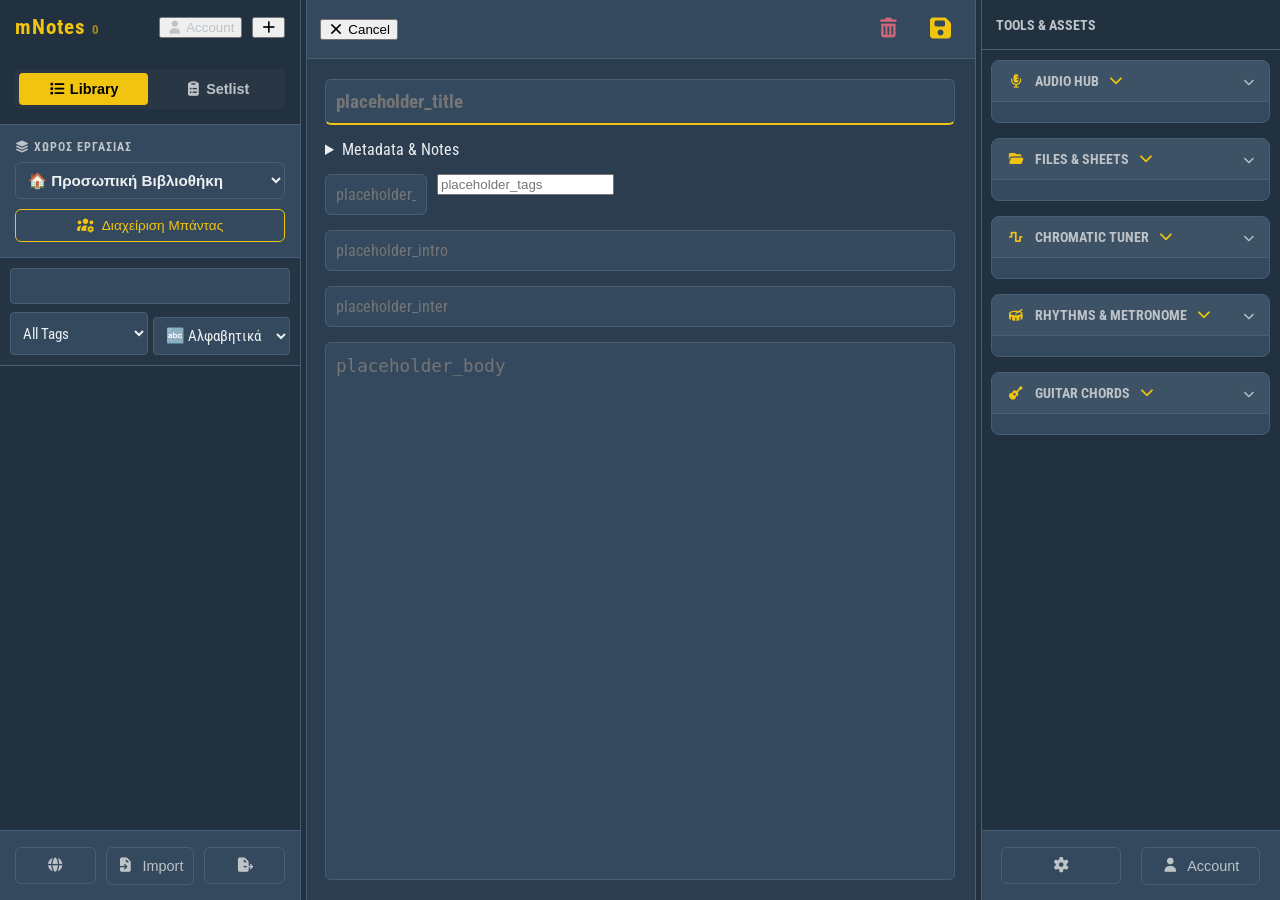
==== commit ba17e1ce: "Add files via upload" ====
--- a/index.html
+++ b/index.html
@@ -404,31 +404,31 @@
                     <div class="bpm-row" style="background: rgba(0,0,0,0.2); padding: 15px; border-radius: 8px; margin-bottom: 15px; border: 1px solid var(--border-color); display: flex; flex-direction: column; gap: 15px;">
                         <div style="display: flex; flex-direction: column; gap: 5px;">
                             <div style="display: flex; justify-content: space-between; font-size: 0.8rem; color: var(--text-muted);">
-                                <span><i class="fas fa-tachometer-alt"></i> Ταχύτητα</span>
+                                <span><i class="fas fa-tachometer-alt"></i> <span data-i18n="lbl_speed">Ταχύτητα</span></span>
                             </div>
                             <input type="range" id="rngBpm" min="40" max="250" value="100" class="compact-range" style="width: 100%; accent-color: var(--accent);" oninput="changeRhythmBpm(this.value)">
                         </div>
             
                         <div style="display: flex; flex-direction: column; gap: 5px;">
                             <div style="display: flex; justify-content: space-between; font-size: 0.8rem; color: var(--text-muted);">
-                                <span><i class="fas fa-volume-up"></i> Ένταση</span>
+                                <span><i class="fas fa-volume-up"></i> <span data-i18n="lbl_volume">Ένταση</span></span>
                             </div>
                             <input type="range" id="rngVolume" min="0" max="100" value="80" class="compact-range" style="width: 100%; accent-color: #4db6ac;" oninput="changeRhythmVolume(this.value)">
                         </div>
             
                         <div style="display: flex; flex-direction: column; gap: 5px; padding-top: 10px; border-top: 1px solid rgba(255,255,255,0.05);">
                             <div style="display: flex; justify-content: space-between; font-size: 0.8rem; color: var(--text-muted);">
-                                <span><i class="fas fa-wave-square"></i> Συχνότητα Tick</span>
+                                <span><i class="fas fa-wave-square"></i> <span data-i18n="lbl_tick_freq">Συχνότητα Tick</span></span>
                             </div>
                             <input type="range" id="rngPitch" min="400" max="1500" value="800" class="compact-range" style="width: 100%; height: 3px; accent-color: #888;" oninput="BasicMetronome.setPitch(this.value)" title="Ρύθμιση Συχνότητας (Pitch)">
                         </div>
                     </div>
             
                     <div id="activeRhythmBox" style="position: relative; background: rgba(255,255,255,0.03); border: 1px dashed var(--border-color); border-radius: 6px; padding: 10px; text-align: center; margin-bottom: 12px;">
-                        <button onclick="clearActiveRhythm()" style="position: absolute; top: 5px; right: 8px; background: transparent; border: none; color: #ff4757; font-size: 1.1rem; cursor: pointer; transition: 0.2s;" title="Επιστροφή σε Μετρονόμο">
+                        <button onclick="clearActiveRhythm()" style="position: absolute; top: 5px; right: 8px; background: transparent; border: none; color: #ff4757; font-size: 1.1rem; cursor: pointer; transition: 0.2s;" data-i18n-title="title_back_to_metronome">
                             <i class="fas fa-times-circle"></i>
                         </button>
-                        <span style="color: var(--text-muted); display: block; font-size: 0.75rem; margin-bottom: 4px; text-transform: uppercase; letter-spacing: 1px;">Ενεργος Ρυθμος:</span>
+                        <span style="color: var(--text-muted); display: block; font-size: 0.75rem; margin-bottom: 4px; text-transform: uppercase; letter-spacing: 1px;" data-i18n="lbl_active_rhythm">Ενεργος Ρυθμος:</span>
                         <span id="seq-current-name" style="font-weight: bold; color: var(--text-main); font-size: 0.95rem;">Απλός Μετρονόμος (Tick)</span>
                     </div>
                     
@@ -514,7 +514,7 @@
         <h3 data-i18n="title_settings" style="margin-top: 0; margin-bottom: 20px; border-bottom: 2px solid var(--accent); padding-bottom: 10px;">Settings</h3>
 
         <div class="settings-group">
-            <h4 style="color: var(--accent); margin-bottom: 15px; text-transform: uppercase; font-size: 0.85em; opacity: 0.9;">Γενικά & Εμφάνιση</h4>
+            <h4 style="color: var(--accent); margin-bottom: 15px; text-transform: uppercase; font-size: 0.85em; opacity: 0.9;" data-i18n="lbl_general_appearance">Γενικά & Εμφάνιση</h4>
             
             <label style="display: flex; justify-content: space-between; align-items: center; margin-bottom: 10px;">
                 <span data-i18n="lbl_theme">Theme:</span> 
@@ -536,7 +536,7 @@
             </label>
             
             <label style="display: flex; justify-content: space-between; align-items: center; margin-bottom: 10px;">
-                <span>Συχνότητα Αναφοράς (A4):</span> 
+                <span data-i18n="lbl_ref_freq">Συχνότητα Αναφοράς (A4):</span> 
                 <div style="display: flex; align-items: center; gap: 5px;">
                     <input type="number" id="setRefFreq" value="440" min="415" max="465" class="inp" style="width: 65px; text-align: center; padding: 4px;">
                     <span style="font-size: 0.8rem; color: var(--text-muted);">Hz</span>
@@ -575,14 +575,14 @@
 
             <label class="setting-checkbox-label" style="display: flex; align-items: center; gap: 8px; margin-bottom: 10px; cursor: pointer;">
                 <input type="checkbox" id="chkAutoSaveCapo">
-                <span style="color: var(--accent);">Απομνημόνευση Capo (Auto-Save)</span>
+                <span style="color: var(--accent);" data-i18n="opt_auto_save_capo">Απομνημόνευση Capo (Auto-Save)</span>
             </label>
             
         </div>
         
 
         <div class="settings-group" style="margin-top: 20px; border-top: 1px solid rgba(150,150,150,0.2); padding-top: 15px;">
-            <h4 style="color: var(--accent); margin-bottom: 15px; text-transform: uppercase; font-size: 0.85em; opacity: 0.9;">Auto-Scroll</h4>
+            <h4 style="color: var(--accent); margin-bottom: 15px; text-transform: uppercase; font-size: 0.85em; opacity: 0.9;" data-i18n="lbl_auto_scroll">Auto-Scroll</h4>
 
             <label class="setting-checkbox-label" style="display: flex; align-items: center; gap: 8px; margin-bottom: 10px; cursor: pointer;">
                 <input type="checkbox" id="setShowScrollBtn" checked>
@@ -596,25 +596,25 @@
         </div>
 
         <div class="settings-group" style="margin-top: 20px; border-top: 1px solid rgba(150,150,150,0.2); padding-top: 15px;">
-            <h4 style="color: var(--accent); margin-bottom: 15px; text-transform: uppercase; font-size: 0.85em; opacity: 0.9;">Εκτύπωση & Εξαγωγή</h4>
+            <h4 style="color: var(--accent); margin-bottom: 15px; text-transform: uppercase; font-size: 0.85em; opacity: 0.9;" data-i18n="lbl_print_export">Εκτύπωση & Εξαγωγή</h4>
             
             <label class="setting-checkbox-label" style="display: flex; align-items: center; gap: 8px; margin-bottom: 10px; cursor: pointer;">
                 <input type="checkbox" id="setPrintLyricsOnly">
                 <span data-i18n="opt_print_lyrics">Εκτύπωση μόνο στίχων (PDF)</span>
             </label>
             <div class="setting-row">
-                <label for="pdfTableOfContents">Πίνακας Περιεχομένων στην Εκτύπωση</label>
+                <label for="pdfTableOfContents" data-i18n="opt_pdf_toc">Πίνακας Περιεχομένων στην Εκτύπωση</label>
                 <input type="checkbox" id="pdfTableOfContents" checked>
             </div>
             <div class="setting-row">
-                <label for="pdfPageNumbers">Αρίθμηση Σελίδων στην Εκτύπωση</label>
+                <label for="pdfPageNumbers" data-i18n="opt_pdf_pages">Αρίθμηση Σελίδων στην Εκτύπωση</label>
                 <input type="checkbox" id="pdfPageNumbers" checked>
             </div>
         </div>
         
         <div style="margin-top:25px; text-align:center;">
               <button onclick="redeemGiftCode()" class="modal-btn" style="width:100%; padding: 10px; background:var(--bg-panel); border:1px dashed var(--accent); color:var(--accent); cursor: pointer; border-radius: 6px;">
-                  <i class="fas fa-gift"></i> Έχετε Κωδικό Δώρου;
+                  <i class="fas fa-gift"></i> <span data-i18n="btn_gift_code">Έχετε Κωδικό Δώρου;</span>
               </button>
         </div>
         
@@ -634,12 +634,12 @@
         <div class="modal-box">
             <h3 data-i18n="title_login" style="margin-bottom: 10px;"><i class="fas fa-sign-in-alt"></i> Login / Sign Up</h3>
             
-            <div style="background: rgba(255, 193, 7, 0.1); border: 1px solid #ffc107; color: #ffbc00; padding: 10px; border-radius: 8px; font-size: 0.85rem; margin-bottom: 15px; text-align: center; line-height: 1.4;">
+            <div style="background: rgba(255, 193, 7, 0.1); border: 1px solid #ffc107; color: #ffbc00; padding: 10px; border-radius: 8px; font-size: 0.85rem; margin-bottom: 15px; text-align: center; line-height: 1.4;" data-i18n-html="msg_early_access">
                 <i class="fas fa-gift"></i> <b>EARLY ACCESS</b><br>
                 Η εφαρμογή είναι σε περίοδο Early Access. Τα Premium πακέτα ξεκλειδώνονται προς το παρόν <b>μόνο με Κωδικούς Δώρου</b>.
             </div>
             
-            <p id="authMsg" style="font-size: 0.95rem; color: #ccc; margin-bottom: 20px; line-height: 1.5; text-align: center;">
+            <p id="authMsg" style="font-size: 0.95rem; color: #ccc; margin-bottom: 20px; line-height: 1.5; text-align: center;" data-i18n-html="msg_create_account">
                 Δημιουργήστε έναν <b>ΔΩΡΕΑΝ</b> λογαριασμό για να ξεκλειδώσετε απεριόριστα τραγούδια, να ενεργοποιήσετε το Backup Cloud και να μη χάσετε ποτέ τη δουλειά σας!
             </p>
             
@@ -690,17 +690,17 @@
             
             <div style="background: var(--bg-panel); border: 1px solid var(--border-color); border-radius: 8px; padding: 15px; text-align: left; margin-bottom: 20px;">
                 <p style="margin: 0 0 12px 0; font-size: 0.9rem; color: var(--text-muted); display: flex; justify-content: space-between;">
-                    <span><i class="fas fa-sync-alt"></i> Cloud Sync:</span> 
+                    <span><i class="fas fa-sync-alt"></i> <span data-i18n="lbl_cloud_sync">Cloud Sync:</span></span> 
                     <b id="accSyncStatus" style="color: #4db6ac;">Ενεργό</b>
                 </p>
                 <p style="margin: 0 0 15px 0; font-size: 0.9rem; color: var(--text-muted); display: flex; justify-content: space-between;">
-                    <span><i class="fas fa-music"></i> Προσωπικά Τραγούδια:</span> 
+                    <span><i class="fas fa-music"></i> <span data-i18n="lbl_personal_songs">Προσωπικά Τραγούδια:</span></span> 
                     <b id="accSongCount" style="color: var(--text-main);">0</b>
                 </p>
 
                 <div style="border-top: 1px dashed var(--border-color); padding-top: 15px;">
                     <p style="margin: 0 0 8px 0; font-size: 0.9rem; color: var(--text-muted); display: flex; justify-content: space-between;">
-                        <span><i class="fas fa-hdd"></i> Αποθηκευτικός Χώρος:</span> 
+                        <span><i class="fas fa-hdd"></i> <span data-i18n="lbl_storage_space">Αποθηκευτικός Χώρος:</span></span> 
                         <b id="storageText" style="color: var(--text-main);">Υπολογισμός...</b>
                     </p>
                     <div style="width: 100%; background: #333; height: 8px; border-radius: 4px; overflow: hidden;">
@@ -710,10 +710,10 @@
             </div>
 
             <button onclick="document.getElementById('accountModal').style.display='none'; document.getElementById('pricingModal').style.display='flex';" class="modal-btn accent" style="width: 100%; margin-bottom: 12px; font-weight: bold;">
-                <i class="fas fa-arrow-up"></i> Αναβάθμιση / Πακέτα
+                <i class="fas fa-arrow-up"></i> <span data-i18n="btn_upgrade_plans">Αναβάθμιση / Πακέτα</span>
             </button>
             <button onclick="doLogout(); document.getElementById('accountModal').style.display='none';" class="modal-btn" style="width: 100%; background: rgba(220,53,69,0.1); border: 1px solid #dc3545; color: #dc3545; margin-bottom: 12px;">
-                <i class="fas fa-sign-out-alt"></i> Αποσύνδεση
+                <i class="fas fa-sign-out-alt"></i> <span data-i18n="btn_logout">Αποσύνδεση</span>
             </button>
             <button onclick="document.getElementById('accountModal').style.display='none'" class="modal-btn cancel" style="width: 100%;">
                 Κλείσιμο
@@ -945,10 +945,11 @@
     <div style="margin-bottom:10px;">
         <label style="display:block; font-size:0.8rem; color:#aaa; margin-bottom:3px;">Subscription Tier:</label>
        <select id="debugTier" style="padding: 5px; background: #333; color: #fff; border: 1px solid #555; border-radius: 4px;">
-            <option value="solo_free">Solo Free (Guest/Free)</option>
+            <option value="solo_free">Solo Free</option>
             <option value="solo_plus">Solo Plus</option>
-            <option value="band_mate">Band Mate (1 Band Owner)</option>
-            <option value="band_maestro">Band Maestro (5 Bands Owner)</option>
+            <option value="band_mate">Band Mate</option>
+            <option value="band_leader">Band Leader</option>
+            <option value="band_maestro">Band Maestro</option>
             <option value="ensemble">Ensemble (Enterprise)</option>
         </select>
     </div>
@@ -1009,7 +1010,7 @@
         <div id="bandManagerModal" class="modal-overlay" style="display: none; z-index: 4000;">
     <div class="modal-content" style="max-width: 600px; width: 90%; background: var(--bg-main);">
         <div class="modal-header" style="display:flex; justify-content:space-between; align-items:center; margin-bottom:15px; border-bottom:1px solid var(--border-color); padding-bottom:10px;">
-            <h3 style="margin:0;"><i class="fas fa-users-cog"></i> Διαχείριση Μπάντας</h3>
+            <h3 style="margin:0;"><i class="fas fa-users-cog"></i> <span data-i18n="title_manage_band">Διαχείριση Μπάντας</span></h3>
             <button class="close-btn" onclick="document.getElementById('bandManagerModal').style.display='none'" style="background:transparent; border:none; color:var(--text-muted); font-size:1.2rem; cursor:pointer;">
                 <i class="fas fa-times"></i>
             </button>
@@ -1023,27 +1024,27 @@
     <div style="background: var(--bg-panel); padding: 25px; border-radius: 12px; width: 90%; max-width: 400px; border: 1px solid var(--border-color); box-shadow: 0 10px 30px rgba(0,0,0,0.5);">
         
         <h3 style="color: var(--danger, #ff4444); margin-top: 0; border-bottom: 1px solid #333; padding-bottom: 10px;">
-            <i class="fas fa-crown"></i> Διαχείριση Ηγεσίας
+            <i class="fas fa-crown"></i> <span data-i18n="title_leadership">Διαχείριση Ηγεσίας</span>
         </h3>
         
-        <p style="font-size: 0.9rem; color: var(--text-muted); margin-bottom: 20px;">
+        <p style="font-size: 0.9rem; color: var(--text-muted); margin-bottom: 20px;" data-i18n="desc_leadership">
             Ως Ιδρυτής, μπορείτε να μεταβιβάσετε την ηγεσία σε άλλο μέλος ή να διαλύσετε τη μπάντα. Τα αρχεία παραμένουν στους ιδιοκτήτες τους.
         </p>
 
         <div style="background: rgba(255, 255, 255, 0.05); padding: 15px; border-radius: 8px; margin-bottom: 15px;">
-            <label style="display: block; font-size: 0.85rem; color: #aaa; margin-bottom: 5px;">Επιλογή Νέου Leader:</label>
+            <label style="display: block; font-size: 0.85rem; color: #aaa; margin-bottom: 5px;" data-i18n="lbl_new_leader">Επιλογή Νέου Leader:</label>
             <select id="selSuccessor" style="width: 100%; padding: 10px; border-radius: 6px; background: #111; color: #fff; border: 1px solid #444; margin-bottom: 15px;">
                 </select>
             
             <button onclick="executeLeadershipTransfer()" class="modal-btn accent" style="width: 100%; justify-content: center; padding: 12px; font-weight: bold;">
-                <i class="fas fa-exchange-alt"></i> Παράδοση Ηγεσίας
-            </button>
-        </div>
-
-        <div style="text-align: center; margin: 10px 0; color: #666; font-size: 0.8rem;">— Ή —</div>
+                <i class="fas fa-exchange-alt"></i> <span data-i18n="btn_transfer_leadership">Παράδοση Ηγεσίας</span>
+            </button>
+        </div>
+
+        <div style="text-align: center; margin: 10px 0; color: #666; font-size: 0.8rem;" data-i18n="lbl_or">— Ή —</div>
 
         <button onclick="executeBandDisband()" class="modal-btn" style="width: 100%; justify-content: center; background: transparent; border: 1px solid var(--danger); color: var(--danger); padding: 10px;">
-            <i class="fas fa-bomb"></i> Οριστική Διάλυση Μπάντας
+            <i class="fas fa-bomb"></i> <span data-i18n="btn_disband_band">Οριστική Διάλυση Μπάντας</span>
         </button>
 
         <button onclick="document.getElementById('leaderExitModal').style.display='none'" class="text-btn" style="width: 100%; margin-top: 15px; color: #888;">
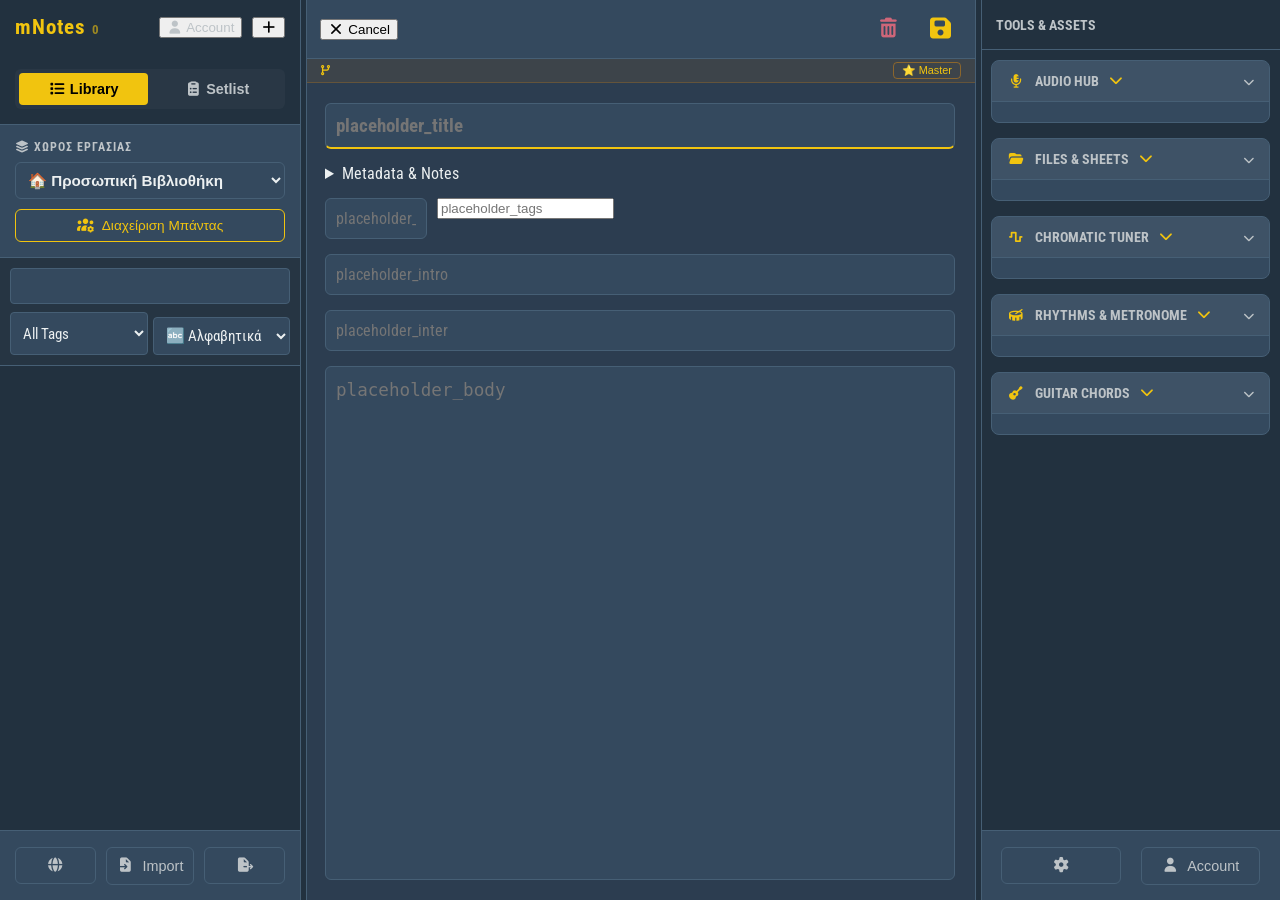
==== commit dd6a03e3: "feat: versioning system - create/switch/promote versions, cascade delete, editor badge" ====
--- a/index.html
+++ b/index.html
@@ -193,10 +193,20 @@
                        <button id="btnSyncFromBand" onclick="syncEditorFromBand()" class="tool-btn highlight-btn" title="Sync from Band" style="display:none;">
                             <i class="fas fa-sync-alt"></i>
                         </button>
+                        <button id="btnNewVersion" onclick="window.createNewVersion()" class="icon-btn" title="Νέα Έκδοση" style="display:none; opacity:0.85;">
+                            <i class="fas fa-code-branch"></i>
+                        </button>
                         <button onclick="saveEdit()" class="icon-btn accent" title="Save Changes">
                             <i class="fas fa-save"></i>
                         </button>
                     </div>
+                </div>
+
+                <!-- Version indicator (shown only when editing a non-master version) -->
+                <div id="editorVersionBar" style="display:none; padding:3px 14px; font-size:0.72rem; background:rgba(255,152,0,0.08); border-bottom:1px solid rgba(255,152,0,0.2); color:var(--accent); display:flex; align-items:center; gap:8px;">
+                    <i class="fas fa-code-branch" style="font-size:0.65rem;"></i>
+                    <span id="editorVersionLabel"></span>
+                    <button onclick="showPromoteDialog()" style="margin-left:auto; background:none; border:1px solid rgba(255,152,0,0.4); color:var(--accent); border-radius:4px; padding:1px 8px; font-size:0.68rem; cursor:pointer;" title="Ορισμός ως Master">⭐ Master</button>
                 </div>
 
                <div class="editor-body">
@@ -630,38 +640,43 @@
 
   <input type="file" id="hiddenFileInput" style="display:none;" accept=".json, .mnote, .mnotes" onchange="processFileDirectly(this)" style="display: none;" >
     
-     <div id="authModal" class="modal-overlay" style="display:none;">
-        <div class="modal-box">
-            <h3 data-i18n="title_login" style="margin-bottom: 10px;"><i class="fas fa-sign-in-alt"></i> Login / Sign Up</h3>
-            
-            <div style="background: rgba(255, 193, 7, 0.1); border: 1px solid #ffc107; color: #ffbc00; padding: 10px; border-radius: 8px; font-size: 0.85rem; margin-bottom: 15px; text-align: center; line-height: 1.4;" data-i18n-html="msg_early_access">
-                <i class="fas fa-gift"></i> <b>EARLY ACCESS</b><br>
-                Η εφαρμογή είναι σε περίοδο Early Access. Τα Premium πακέτα ξεκλειδώνονται προς το παρόν <b>μόνο με Κωδικούς Δώρου</b>.
-            </div>
-            
-            <p id="authMsg" style="font-size: 0.95rem; color: #ccc; margin-bottom: 20px; line-height: 1.5; text-align: center;" data-i18n-html="msg_create_account">
-                Δημιουργήστε έναν <b>ΔΩΡΕΑΝ</b> λογαριασμό για να ξεκλειδώσετε απεριόριστα τραγούδια, να ενεργοποιήσετε το Backup Cloud και να μη χάσετε ποτέ τη δουλειά σας!
-            </p>
-            
-            <button onclick="loginWithGoogle()" class="google-btn">
-                <img src="https://www.svgrepo.com/show/475656/google-color.svg" width="25"> 
-                <span data-i18n="btn_google_login">Σύνδεση με Google</span>
-            </button>
-            
-            <div class="auth-sep"><div class="sep-line"></div><span data-i18n="lbl_or_email">Ή ΜΕ EMAIL</span><div class="sep-line"></div></div>
-            
-            <input type="email" id="authEmail" class="inp" data-i18n="ph_email" placeholder="Email">
-            <input type="password" id="authPass" class="inp" data-i18n="ph_password" placeholder="Κωδικός / Password">
-            
-            <div style="text-align: right; margin-bottom: 15px; padding-right: 5px;">
-                <a href="#" onclick="sendPasswordReset()" style="color: var(--accent); font-size: 0.85rem; text-decoration: none;" data-i18n="btn_forgot_pass">Ξεχάσατε τον κωδικό;</a>
-            </div>
-    
-            <button onclick="doLogin()" class="modal-btn accent" data-i18n="btn_login" style="margin-bottom: 10px; justify-content: center;"><i class="fas fa-sign-in-alt"></i> Είσοδος (Login)</button>
-            <button onclick="doSignUp()" class="modal-btn" data-i18n="btn_signup" style="margin-bottom: 10px; justify-content: center; background: transparent; border: 1px solid var(--accent); color: var(--accent);"><i class="fas fa-user-plus"></i> Εγγραφή (Sign Up)</button>
-            <button onclick="document.getElementById('authModal').style.display='none'" class="text-btn" data-i18n="btn_close" style="width: 100%; justify-content: center; color: #888;">Κλείσιμο</button>
-            
-            <div id="authStatus" style="color: var(--danger); font-size: 0.85rem; text-align: center; margin-top: 10px;"></div>
+         <div id="authModal" class="modal-overlay" style="display:none;">
+        <div class="modal-box" style="background:#16162a; color:#e0e0e0; border:1px solid rgba(187,134,252,0.3); box-shadow:0 20px 60px rgba(0,0,0,0.8),0 0 40px rgba(187,134,252,0.1); max-width:420px; padding:30px; gap:0;">
+            <div style="text-align:center; margin-bottom:20px;">
+                <div style="font-size:2.5rem; margin-bottom:8px;">🎸</div>
+                <h3 style="margin:0; font-size:1.4rem; color:#bb86fc; letter-spacing:1px;">mNotes</h3>
+                <p style="margin:5px 0 0 0; font-size:0.85rem; color:#888;">Σύνδεση ή Δημιουργία Λογαριασμού</p>
+            </div>
+            <div style="background:rgba(255,193,7,0.08); border:1px solid rgba(255,193,7,0.3); color:#ffbc00; padding:10px 12px; border-radius:8px; font-size:0.8rem; margin-bottom:20px; text-align:center; line-height:1.5;" data-i18n-html="msg_early_access">
+                <i class="fas fa-gift"></i> <b>EARLY ACCESS</b> &mdash; Τα Premium πακέτα ξεκλειδώνονται με <b>Κωδικούς Δώρου</b>.
+            </div>
+            <div style="display:flex; flex-direction:column; gap:10px; margin-bottom:20px;">
+                <!-- Google -->
+                <button onclick="loginWith('google')" style="display:flex; align-items:center; gap:12px; width:100%; padding:13px 16px; background:#fff; color:#333; border:none; border-radius:8px; font-size:0.95rem; font-weight:600; cursor:pointer; transition:all 0.2s; box-shadow:0 2px 8px rgba(0,0,0,0.4);" onmouseover="this.style.transform='translateY(-2px)'; this.style.boxShadow='0 6px 20px rgba(0,0,0,0.5)'" onmouseout="this.style.transform=''; this.style.boxShadow='0 2px 8px rgba(0,0,0,0.4)'">
+                    <img src="https://www.svgrepo.com/show/475656/google-color.svg" width="22" style="flex-shrink:0;">
+                    <span>Συνέχεια με Google</span>
+                </button>
+                <!-- Facebook -->
+                <button onclick="loginWith('facebook')" style="display:flex; align-items:center; gap:12px; width:100%; padding:13px 16px; background:#1877f2; color:#fff; border:none; border-radius:8px; font-size:0.95rem; font-weight:600; cursor:pointer; transition:all 0.2s; box-shadow:0 2px 8px rgba(0,0,0,0.4);" onmouseover="this.style.transform='translateY(-2px)'; this.style.background='#1464d3'" onmouseout="this.style.transform=''; this.style.background='#1877f2'">
+                    <i class="fab fa-facebook" style="font-size:1.3rem; flex-shrink:0;"></i>
+                    <span>Συνέχεια με Facebook</span>
+                </button>
+                <!-- Apple -->
+                <button onclick="loginWith('apple')" style="display:flex; align-items:center; gap:12px; width:100%; padding:13px 16px; background:#000; color:#fff; border:1px solid #444; border-radius:8px; font-size:0.95rem; font-weight:600; cursor:pointer; transition:all 0.2s; box-shadow:0 2px 8px rgba(0,0,0,0.4);" onmouseover="this.style.transform='translateY(-2px)'; this.style.background='#1a1a1a'" onmouseout="this.style.transform=''; this.style.background='#000'">
+                    <i class="fab fa-apple" style="font-size:1.4rem; flex-shrink:0;"></i>
+                    <span>Συνέχεια με Apple</span>
+                </button>
+                <!-- Discord -->
+                <button onclick="loginWith('discord')" style="display:flex; align-items:center; gap:12px; width:100%; padding:13px 16px; background:#5865f2; color:#fff; border:none; border-radius:8px; font-size:0.95rem; font-weight:600; cursor:pointer; transition:all 0.2s; box-shadow:0 2px 8px rgba(0,0,0,0.4);" onmouseover="this.style.transform='translateY(-2px)'; this.style.background='#4752c4'" onmouseout="this.style.transform=''; this.style.background='#5865f2'">
+                    <i class="fab fa-discord" style="font-size:1.3rem; flex-shrink:0;"></i>
+                    <span>Συνέχεια με Discord</span>
+                </button>
+            </div>
+            <div id="authMsg" style="color:#cf6679; font-size:0.85rem; text-align:center; margin-bottom:10px; min-height:18px;"></div>
+            <div id="authStatus" style="display:none;"></div>
+            <button onclick="document.getElementById('authModal').style.display='none'" style="width:100%; padding:10px; background:transparent; border:1px solid #333; color:#666; border-radius:8px; cursor:pointer; font-size:0.9rem; transition:0.2s;" onmouseover="this.style.borderColor='#555'; this.style.color='#aaa'" onmouseout="this.style.borderColor='#333'; this.style.color='#666'">Κλείσιμο</button>
+            <input type="email" id="authEmail" style="display:none;">
+            <input type="password" id="authPass" style="display:none;">
         </div>
     </div>
 
@@ -1052,6 +1067,86 @@
         </button>
     </div>
 </div>
+
+    <!-- ΔΙΠΛΟΤΥΠΑ / DIFF MODAL (ΝΕΟ) -->
+    <div id="diffModal" class="modal" style="display:none; z-index: 3000;">
+        <div class="modal-content" style="max-width: 900px; width: 95%;">
+            <h3 style="margin-top: 0; color: var(--accent);"><i class="fas fa-exchange-alt"></i> <span data-i18n="title_version_conflict">Σύγκριση Εκδόσεων</span></h3>
+            <div id="diffMessage" style="margin-bottom: 15px; font-weight: bold; line-height: 1.4;"></div>
+            
+            <div style="display: flex; gap: 10px; margin-bottom: 20px; flex-wrap: wrap;">
+                <div style="flex: 1; min-width: 300px; border: 1px solid var(--border-color); border-radius: 8px; padding: 10px; background: var(--bg-panel);">
+                    <h4 style="margin: 0 0 10px 0; color: var(--text-muted);">Τωρινή Έκδοση (Τοπική)</h4>
+                    <div style="font-size: 0.85rem; color: var(--text-muted); margin-bottom: 5px;">Ενημερώθηκε: <span id="diffLocalTime"></span></div>
+                    <textarea id="diffLocalBody" readonly style="width: 100%; height: 300px; resize: none; background: rgba(0,0,0,0.1); color: var(--text-main); border: none; font-family: monospace; padding: 10px; box-sizing: border-box;"></textarea>
+                </div>
+                <div style="flex: 1; min-width: 300px; border: 1px solid var(--accent); border-radius: 8px; padding: 10px; background: rgba(255, 152, 0, 0.05);">
+                    <h4 style="margin: 0 0 10px 0; color: var(--accent);">Νέα Έκδοση (Εισερχόμενη)</h4>
+                    <div style="font-size: 0.85rem; color: var(--text-muted); margin-bottom: 5px;">Ενημερώθηκε: <span id="diffNewTime"></span></div>
+                    <textarea id="diffNewBody" readonly style="width: 100%; height: 300px; resize: none; background: rgba(0,0,0,0.1); color: var(--text-main); border: none; font-family: monospace; padding: 10px; box-sizing: border-box;"></textarea>
+                </div>
+            </div>
+
+            <div style="display: flex; gap: 15px; justify-content: flex-end; flex-wrap: wrap;">
+                <button id="btnDiffSkip" class="modal-btn cancel" style="flex: 1; min-width: 200px;"><i class="fas fa-times"></i> Παράβλεψη (Διατήρηση Τοπικού)</button>
+                <button id="btnDiffReplace" class="modal-btn" style="flex: 1; min-width: 200px; background: var(--accent); color: #000;"><i class="fas fa-check"></i> Αντικατάσταση με Νέο</button>
+            </div>
+        </div>
+    </div>
+
+    <!-- ΕΛΕΓΧΟΣ ΣΥΣΚΕΥΩΝ / DEVICE CONFLICT MODAL -->
+    <div id="deviceConflictModal" class="modal" style="display:none; z-index: 4000; background: rgba(0,0,0,0.85);">
+        <div class="modal-content" style="max-width: 500px; text-align: center;">
+            <i class="fas fa-exclamation-triangle" style="font-size: 3rem; color: var(--danger, #ff4444); margin-bottom: 15px;"></i>
+            <h3 style="margin-top: 0;">Σύγκρουση Συσκευών</h3>
+            <p id="deviceConflictMsg" style="color: #ccc; line-height: 1.5; margin-bottom: 25px;">
+                Ο λογαριασμός σας χρησιμοποιείται ήδη σε άλλη συσκευή. Θέλετε να την αποσυνδέσετε για να μπείτε εσείς;
+            </p>
+            <div style="display: flex; gap: 15px; justify-content: center; flex-wrap: wrap;">
+                <button id="btnDeviceCancel" class="modal-btn cancel" style="flex: 1; min-width: 150px;">
+                    <i class="fas fa-times"></i> Ακύρωση (Έξοδος)
+                </button>
+                <button id="btnDeviceSteal" class="modal-btn" style="flex: 1; min-width: 150px; background: var(--danger, #ff4444); color: #fff;">
+                    <i class="fas fa-sign-in-alt"></i> Είσοδος Εδώ
+                </button>
+            </div>
+        </div>
+    </div>
+
+    <!-- CUSTOM CONFIRM MODAL -->
+    <div id="mConfirmModal" class="modal" style="display:none; z-index: 5000; background: rgba(0,0,0,0.85);">
+        <div class="modal-content" style="max-width: 450px; text-align: center;">
+            <i id="mConfirmIcon" class="fas fa-question-circle" style="font-size: 3rem; color: var(--accent); margin-bottom: 15px;"></i>
+            <h3 id="mConfirmTitle" style="margin-top: 0;">Επιβεβαίωση</h3>
+            <p id="mConfirmMsg" style="color: #ccc; line-height: 1.5; margin-bottom: 25px; white-space: pre-wrap; font-size: 1.05rem;"></p>
+            <div style="display: flex; gap: 15px; justify-content: center; flex-wrap: wrap;">
+                <button id="btnMConfirmCancel" class="modal-btn cancel" style="flex: 1; min-width: 120px;">
+                    <i class="fas fa-times"></i> Ακύρωση
+                </button>
+                <button id="btnMConfirmOk" class="modal-btn" style="flex: 1; min-width: 120px; background: var(--accent); color: #000;">
+                    <i class="fas fa-check"></i> Ναι
+                </button>
+            </div>
+        </div>
+    </div>
+
+    <!-- CUSTOM PROMPT MODAL -->
+    <div id="mPromptModal" class="modal" style="display:none; z-index: 5000; background: rgba(0,0,0,0.85);">
+        <div class="modal-content" style="max-width: 450px; text-align: center;">
+            <h3 id="mPromptTitle" style="margin-top: 0; color: var(--accent);">Ερώτηση</h3>
+            <p id="mPromptMsg" style="color: #ccc; line-height: 1.5; margin-bottom: 15px; font-size: 0.95rem;"></p>
+            <input type="text" id="mPromptInput" style="width: 100%; padding: 12px; margin-bottom: 20px; border-radius: 6px; border: 1px solid var(--border-color); background: rgba(0,0,0,0.2); color: white; font-size: 1rem; box-sizing: border-box;" autocomplete="off">
+            <div style="display: flex; gap: 15px; justify-content: center; flex-wrap: wrap;">
+                <button id="btnMPromptCancel" class="modal-btn cancel" style="flex: 1; min-width: 120px;">
+                    <i class="fas fa-times"></i> Ακύρωση
+                </button>
+                <button id="btnMPromptOk" class="modal-btn" style="flex: 1; min-width: 120px; background: var(--accent); color: #000;">
+                    <i class="fas fa-check"></i> ΟΚ
+                </button>
+            </div>
+        </div>
+    </div>
+
     <script src="js/sortable.min.js"></script>
     <script src="js/config.js?v=0.7.0"></script>
     <script src="js/supabase.min.js"></script>
@@ -1065,7 +1160,7 @@
     <script src="js/drum-machine.js"></script>
     <script src="js/mnr-loader.js"></script>
     <script src="js/mnotes-rhythm-runtime.js"></script>
-
+    
     <script src="js/auth.js?v=0.9.0"></script> 
     <script src="js/basicmetronome.js?v=0.7.0"></script> 
     <script src="js/logic.js?v=0.9.0"></script>
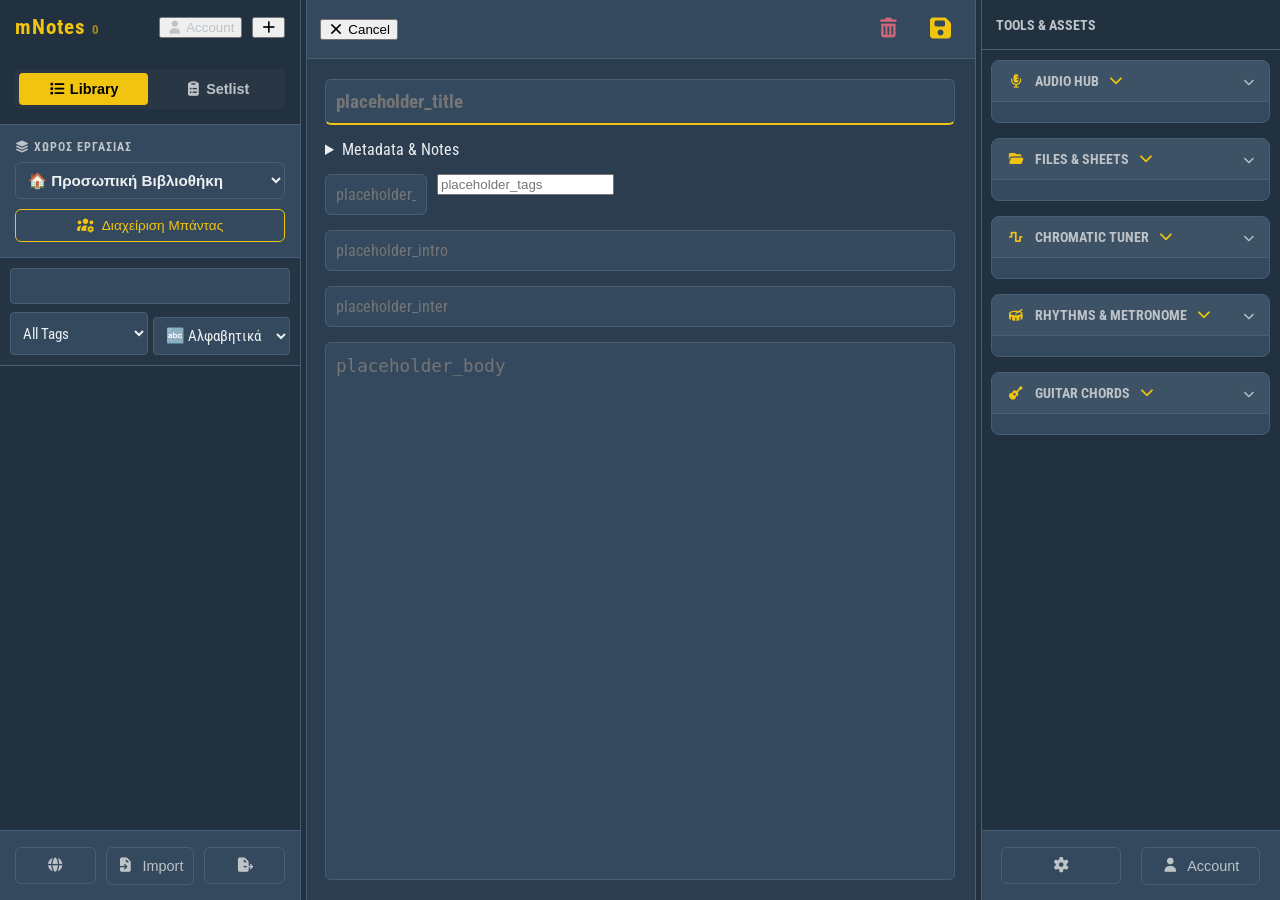
==== commit 777859ad: "fix: user_id preserved in ensureSongStructure, version badge now detects versions correctly" ====
--- a/index.html
+++ b/index.html
@@ -203,7 +203,7 @@
                 </div>
 
                 <!-- Version indicator (shown only when editing a non-master version) -->
-                <div id="editorVersionBar" style="display:none; padding:3px 14px; font-size:0.72rem; background:rgba(255,152,0,0.08); border-bottom:1px solid rgba(255,152,0,0.2); color:var(--accent); display:flex; align-items:center; gap:8px;">
+                <div id="editorVersionBar" style="display:none; padding:3px 14px; font-size:0.72rem; background:rgba(255,152,0,0.08); border-bottom:1px solid rgba(255,152,0,0.2); color:var(--accent); align-items:center; gap:8px;">
                     <i class="fas fa-code-branch" style="font-size:0.65rem;"></i>
                     <span id="editorVersionLabel"></span>
                     <button onclick="showPromoteDialog()" style="margin-left:auto; background:none; border:1px solid rgba(255,152,0,0.4); color:var(--accent); border-radius:4px; padding:1px 8px; font-size:0.68rem; cursor:pointer;" title="Ορισμός ως Master">⭐ Master</button>
